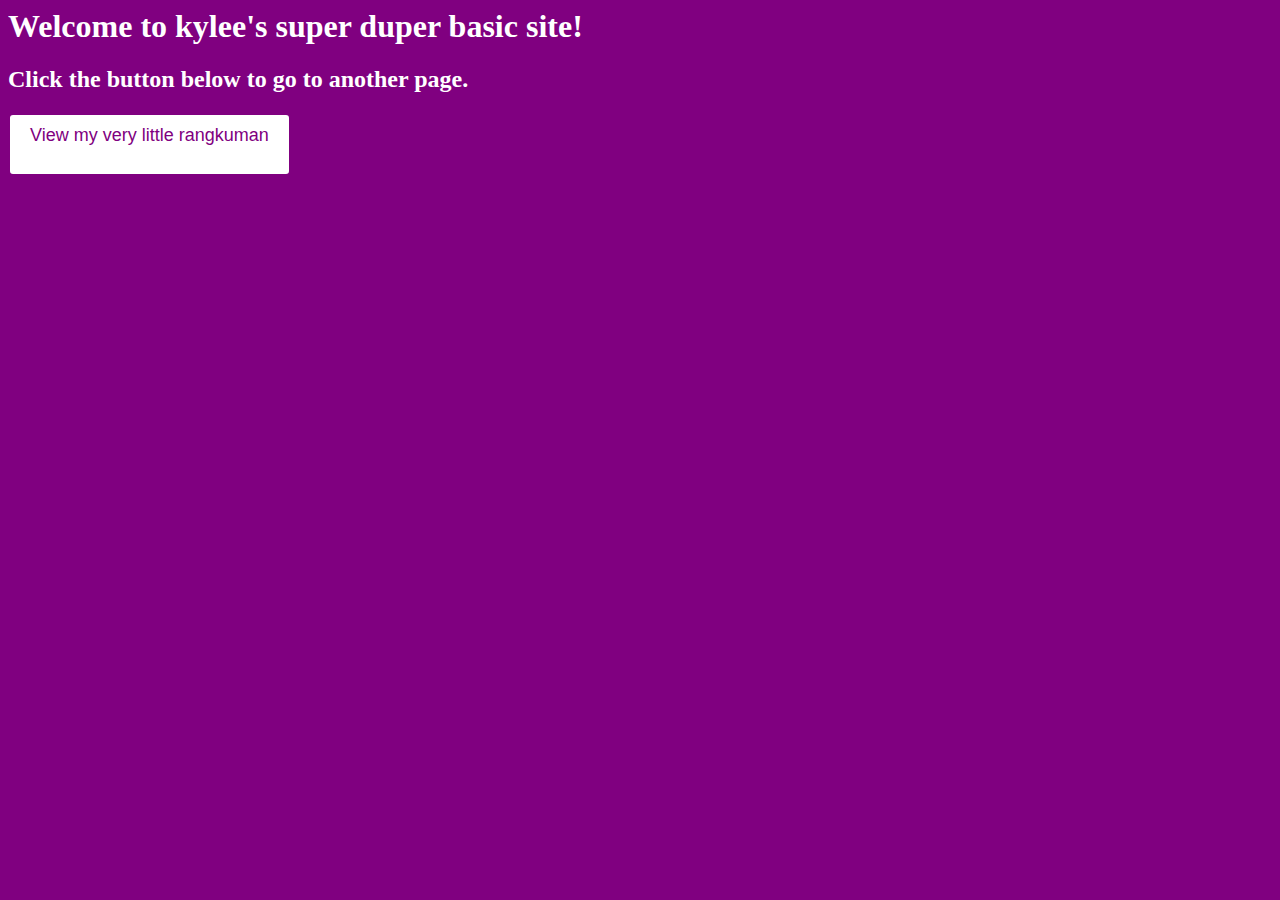
==== index.html @ b92e4a80 "Update index.html" ====
<html>
  <head>
    <title>Kylee's Site</title>
    <style>
      body {
        background-color: purple;
      }
      
      h1, p {
        color: white;
      }
      button {
        border: 2px solid purple;
        background-color: white;
        color: purple;
        padding: 10px 20px;
        font-size: 18px;
        border-radius: 5px;
      }
      h2, f {
        color: white;
      }
    </style>
<html>
  <body>
    <h1>Welcome to kylee's super duper basic site!</h1>
    <h2>Click the button below to go to another page.</h2>
    <button onclick="Rangkuman()">View my very little rangkuman</p>
    
    <script>
      function Rangkuman() {
        window.location.href = "/Blog.html";
      }
    </script>
  </body>
</html>
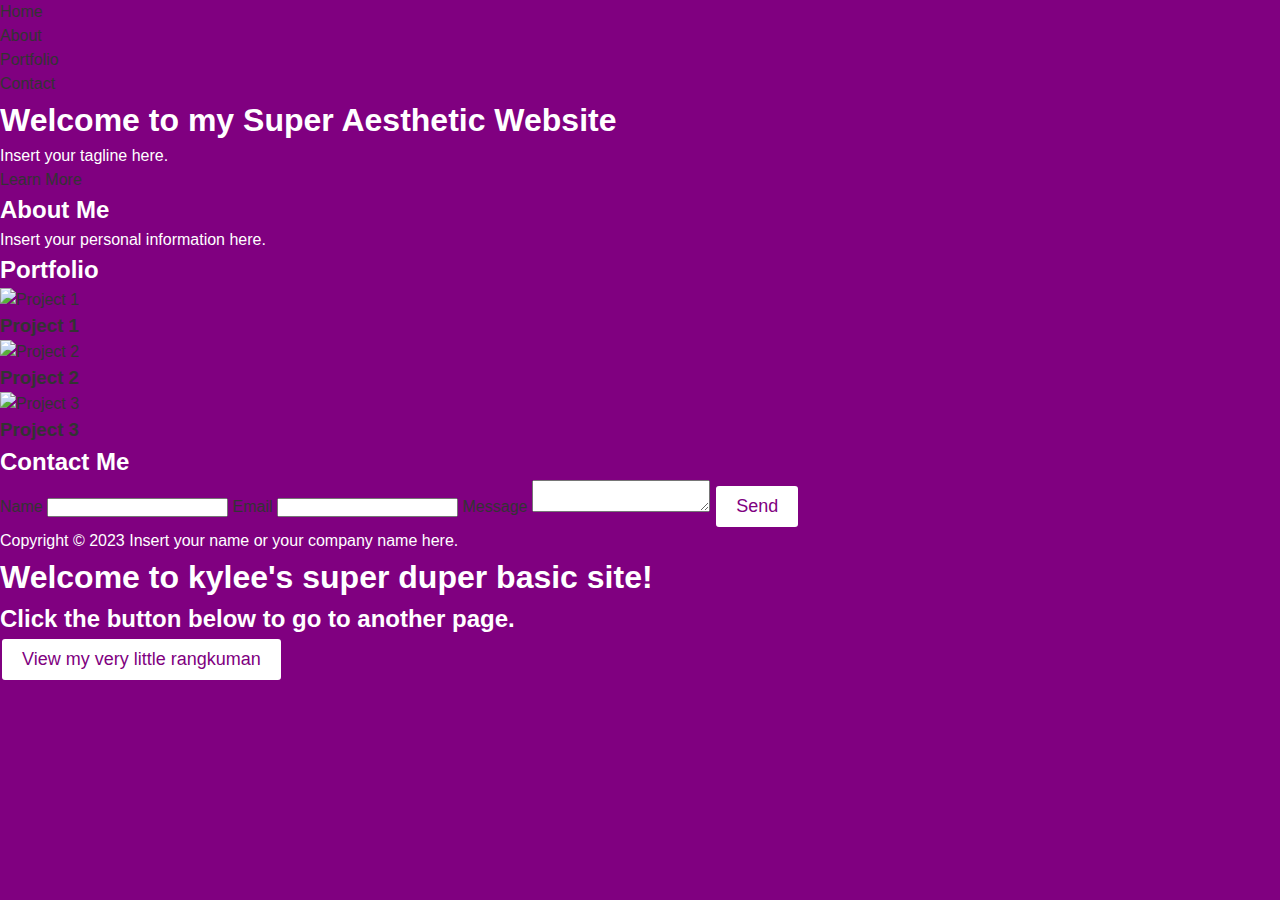
==== commit de48217c: "Update index.html" ====
--- a/index.html
+++ b/index.html
@@ -1,3 +1,85 @@
+<!DOCTYPE html>
+<html lang="en">
+  <head>
+    <meta charset="UTF-8" />
+    <meta name="viewport" content="width=device-width, initial-scale=1.0" />
+    <title>Super Aesthetic Website</title>
+    <link rel="stylesheet" href="style.css" />
+  </head>
+  <body>
+    <header>
+      <nav>
+        <ul>
+          <li><a href="#">Home</a></li>
+          <li><a href="#">About</a></li>
+          <li><a href="#">Portfolio</a></li>
+          <li><a href="#">Contact</a></li>
+        </ul>
+      </nav>
+    </header>
+
+    <section id="hero">
+      <div class="hero-text">
+        <h1>Welcome to my Super Aesthetic Website</h1>
+        <p>Insert your tagline here.</p>
+        <a href="#">Learn More</a>
+      </div>
+    </section>
+
+    <section id="about">
+      <h2>About Me</h2>
+      <p>Insert your personal information here.</p>
+    </section>
+
+    <section id="portfolio">
+      <h2>Portfolio</h2>
+      <ul>
+        <li>
+          <a href="#">
+            <img src="https://placeimg.com/300/200/tech" alt="Project 1" />
+            <h3>Project 1</h3>
+          </a>
+        </li>
+        <li>
+          <a href="#">
+            <img src="https://placeimg.com/300/200/animals" alt="Project 2" />
+            <h3>Project 2</h3>
+          </a>
+        </li>
+        <li>
+          <a href="#">
+            <img src="https://placeimg.com/300/200/architecture" alt="Project 3" />
+            <h3>Project 3</h3>
+          </a>
+        </li>
+      </ul>
+    </section>
+
+    <section id="contact">
+      <h2>Contact Me</h2>
+      <form>
+        <label for="name">Name</label>
+        <input type="text" id="name" name="name" />
+
+        <label for="email">Email</label>
+        <input type="email" id="email" name="email" />
+
+        <label for="message">Message</label>
+        <textarea id="message" name="message"></textarea>
+
+        <button type="submit">Send</button>
+      </form>
+    </section>
+
+    <footer>
+      <p>Copyright © 2023
+        Insert your name or your company name here.</p>
+    </footer>
+  </body>
+</html>
+
+
+
 <html>
   <head>
     <title>Kylee's Site</title>
--- a/style.css
+++ b/style.css
@@ -0,0 +1,28 @@
+/* General Styles */
+* {
+  box-sizing: border-box;
+  margin: 0;
+  padding: 0;
+}
+
+body {
+  font-family: "Segoe UI", sans-serif;
+  font-size: 16px;
+  line-height: 1.5;
+  color: #333;
+  background-color: #f5f5f5;
+}
+
+a {
+  text-decoration: none;
+  color: #333;
+}
+
+ul {
+  list-style: none;
+}
+
+img {
+  max-width: 100%;
+}
+
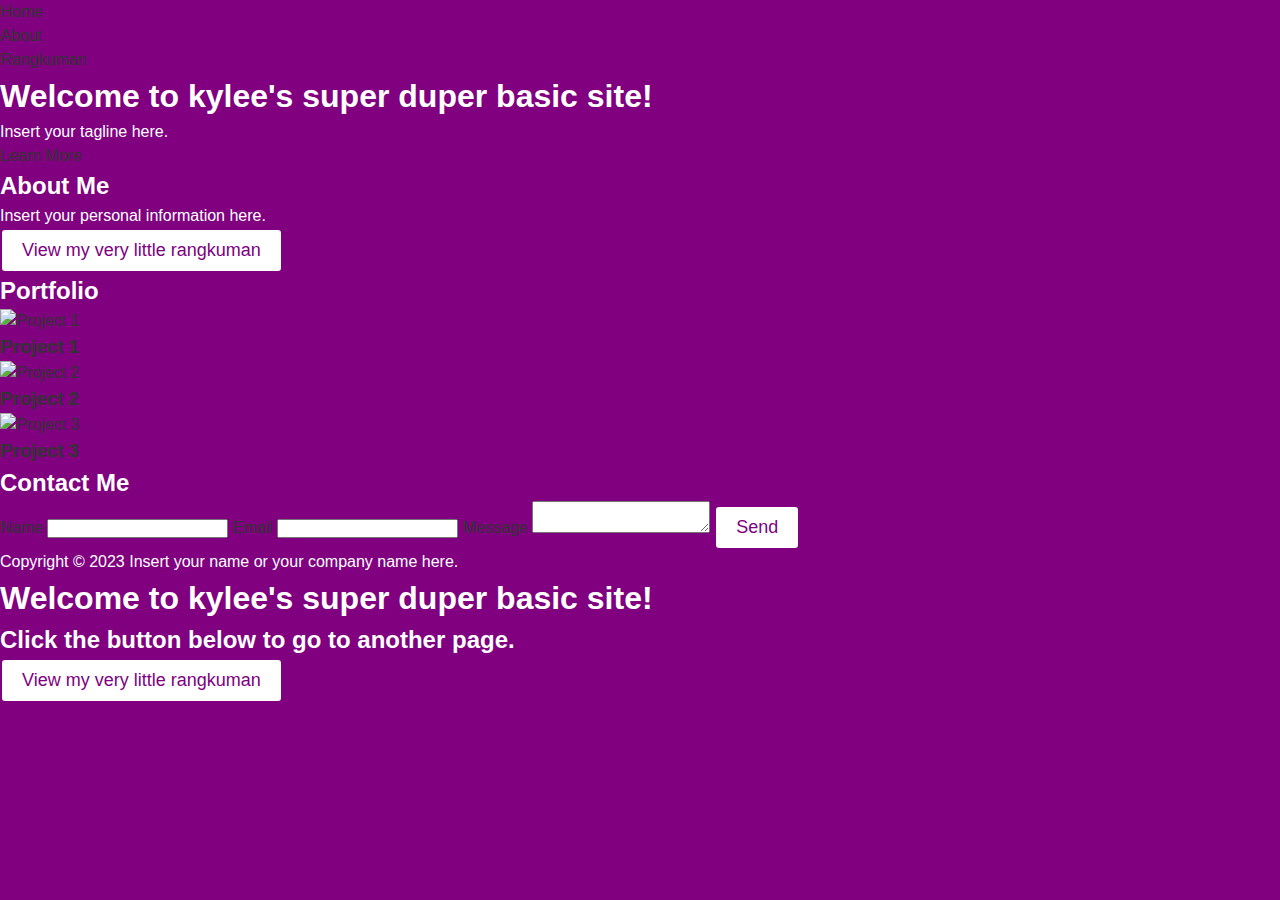
==== commit e8ee5638: "Update index.html" ====
--- a/index.html
+++ b/index.html
@@ -3,7 +3,7 @@
   <head>
     <meta charset="UTF-8" />
     <meta name="viewport" content="width=device-width, initial-scale=1.0" />
-    <title>Super Aesthetic Website</title>
+    <title>Kylee's Site</title>
     <link rel="stylesheet" href="style.css" />
   </head>
   <body>
@@ -12,15 +12,14 @@
         <ul>
           <li><a href="#">Home</a></li>
           <li><a href="#">About</a></li>
-          <li><a href="#">Portfolio</a></li>
-          <li><a href="#">Contact</a></li>
+          <li><a href="#">Rangkuman</a></li>
         </ul>
       </nav>
     </header>
 
     <section id="hero">
       <div class="hero-text">
-        <h1>Welcome to my Super Aesthetic Website</h1>
+        <h1>Welcome to kylee's super duper basic site!</h1>
         <p>Insert your tagline here.</p>
         <a href="#">Learn More</a>
       </div>
@@ -29,6 +28,13 @@
     <section id="about">
       <h2>About Me</h2>
       <p>Insert your personal information here.</p>
+          <button onclick="Rangkuman()">View my very little rangkuman</p>
+    
+    <script>
+      function Rangkuman() {
+        window.location.href = "/Blog.html";
+      }
+    </script>
     </section>
 
     <section id="portfolio">
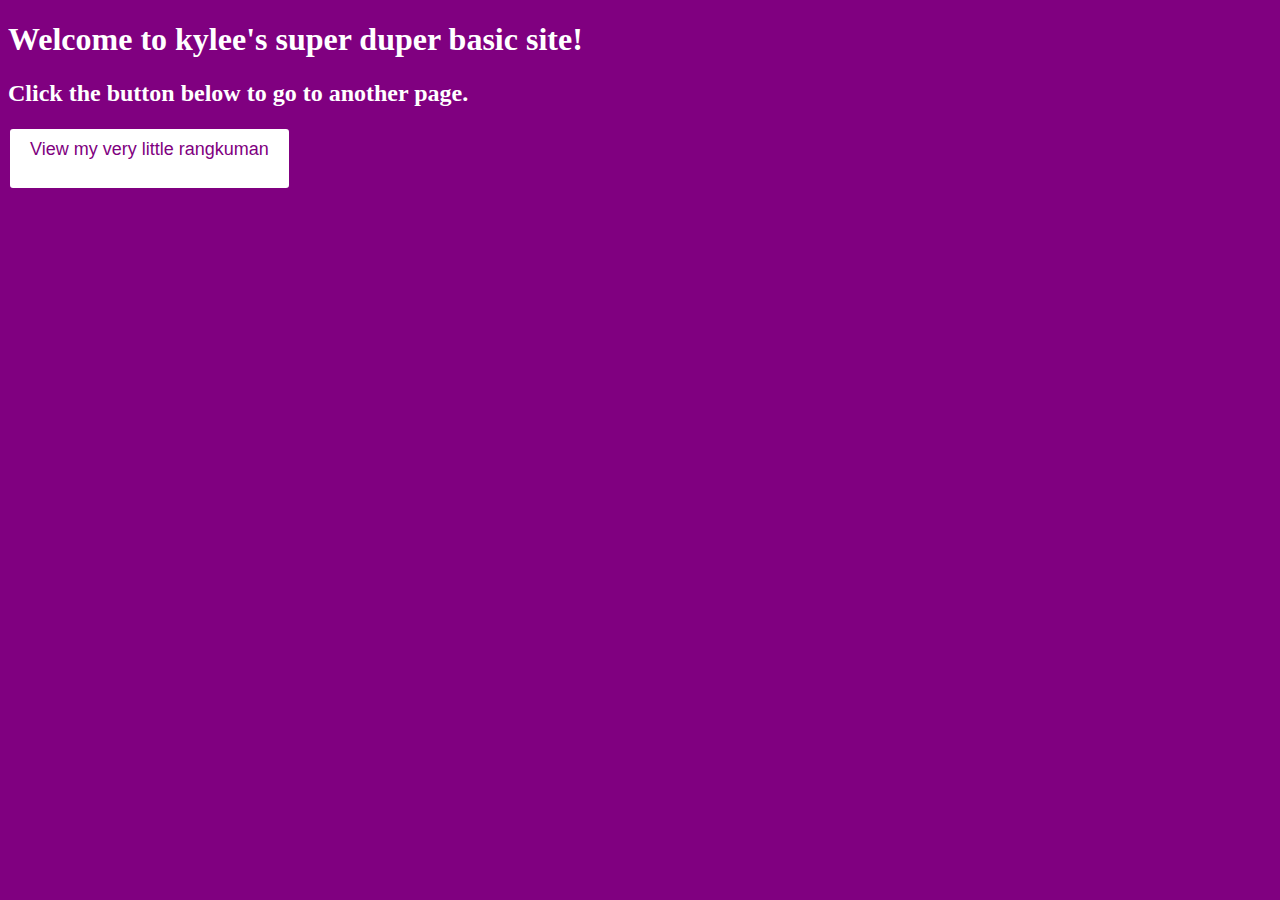
==== commit 7d368186: "Update index.html" ====
--- a/index.html
+++ b/index.html
@@ -1,91 +1,4 @@
 <!DOCTYPE html>
-<html lang="en">
-  <head>
-    <meta charset="UTF-8" />
-    <meta name="viewport" content="width=device-width, initial-scale=1.0" />
-    <title>Kylee's Site</title>
-    <link rel="stylesheet" href="style.css" />
-  </head>
-  <body>
-    <header>
-      <nav>
-        <ul>
-          <li><a href="#">Home</a></li>
-          <li><a href="#">About</a></li>
-          <li><a href="#">Rangkuman</a></li>
-        </ul>
-      </nav>
-    </header>
-
-    <section id="hero">
-      <div class="hero-text">
-        <h1>Welcome to kylee's super duper basic site!</h1>
-        <p>Insert your tagline here.</p>
-        <a href="#">Learn More</a>
-      </div>
-    </section>
-
-    <section id="about">
-      <h2>About Me</h2>
-      <p>Insert your personal information here.</p>
-          <button onclick="Rangkuman()">View my very little rangkuman</p>
-    
-    <script>
-      function Rangkuman() {
-        window.location.href = "/Blog.html";
-      }
-    </script>
-    </section>
-
-    <section id="portfolio">
-      <h2>Portfolio</h2>
-      <ul>
-        <li>
-          <a href="#">
-            <img src="https://placeimg.com/300/200/tech" alt="Project 1" />
-            <h3>Project 1</h3>
-          </a>
-        </li>
-        <li>
-          <a href="#">
-            <img src="https://placeimg.com/300/200/animals" alt="Project 2" />
-            <h3>Project 2</h3>
-          </a>
-        </li>
-        <li>
-          <a href="#">
-            <img src="https://placeimg.com/300/200/architecture" alt="Project 3" />
-            <h3>Project 3</h3>
-          </a>
-        </li>
-      </ul>
-    </section>
-
-    <section id="contact">
-      <h2>Contact Me</h2>
-      <form>
-        <label for="name">Name</label>
-        <input type="text" id="name" name="name" />
-
-        <label for="email">Email</label>
-        <input type="email" id="email" name="email" />
-
-        <label for="message">Message</label>
-        <textarea id="message" name="message"></textarea>
-
-        <button type="submit">Send</button>
-      </form>
-    </section>
-
-    <footer>
-      <p>Copyright © 2023
-        Insert your name or your company name here.</p>
-    </footer>
-  </body>
-</html>
-
-
-
 <html>
   <head>
     <title>Kylee's Site</title>
@@ -121,4 +34,5 @@
       }
     </script>
   </body>
+  
 </html>
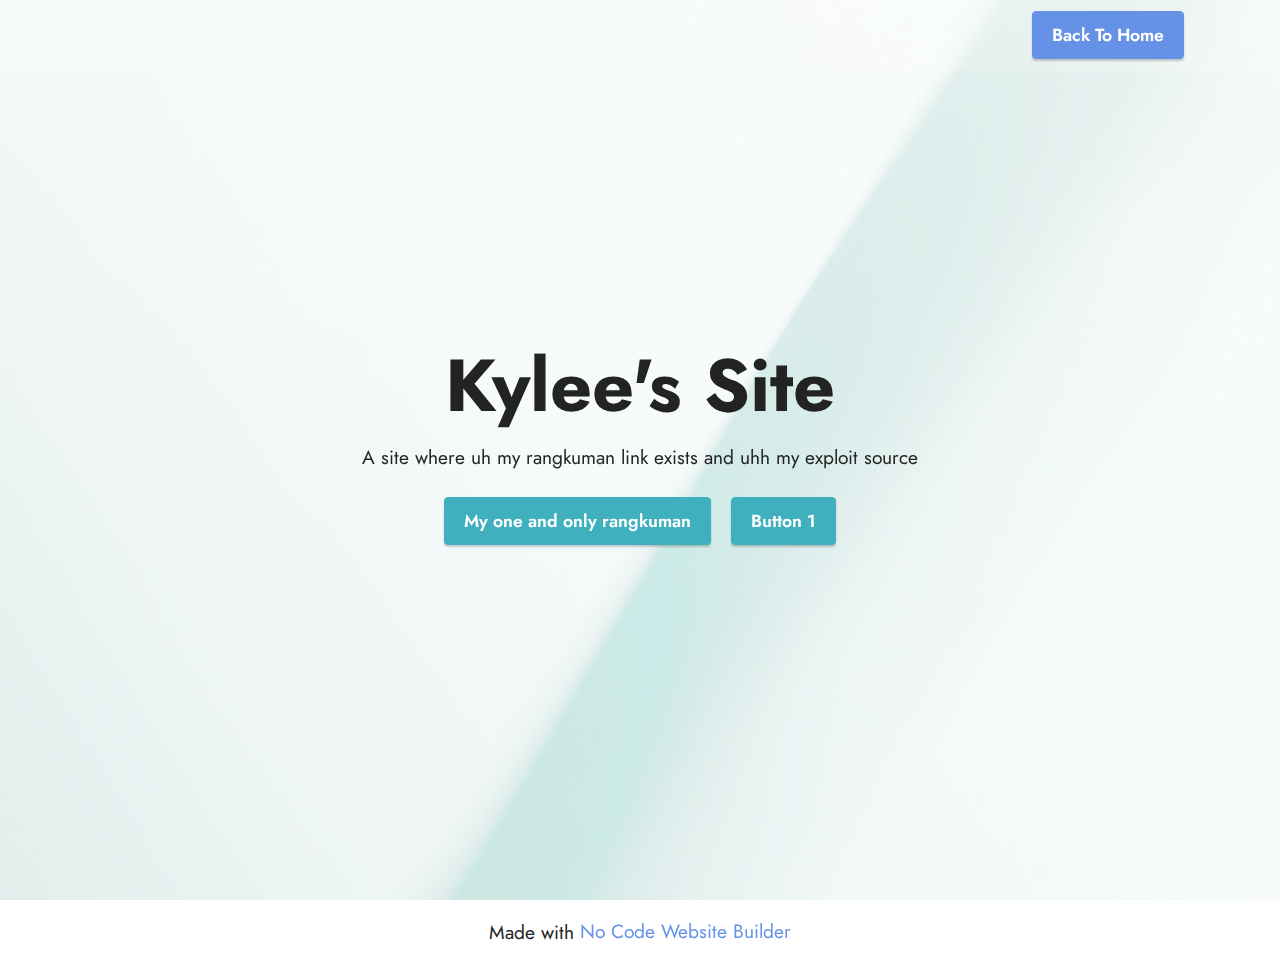
==== commit f95c1fb2: "Add files via upload" ====
--- a/index.html
+++ b/index.html
@@ -1,38 +1,76 @@
 <!DOCTYPE html>
-<html>
-  <head>
-    <title>Kylee's Site</title>
-    <style>
-      body {
-        background-color: purple;
-      }
-      
-      h1, p {
-        color: white;
-      }
-      button {
-        border: 2px solid purple;
-        background-color: white;
-        color: purple;
-        padding: 10px 20px;
-        font-size: 18px;
-        border-radius: 5px;
-      }
-      h2, f {
-        color: white;
-      }
-    </style>
-<html>
-  <body>
-    <h1>Welcome to kylee's super duper basic site!</h1>
-    <h2>Click the button below to go to another page.</h2>
-    <button onclick="Rangkuman()">View my very little rangkuman</p>
+<html  >
+<head>
+  <!-- Site made with Mobirise Website Builder v5.8.0, https://mobirise.com -->
+  <meta charset="UTF-8">
+  <meta http-equiv="X-UA-Compatible" content="IE=edge">
+  <meta name="generator" content="Mobirise v5.8.0, mobirise.com">
+  <meta name="viewport" content="width=device-width, initial-scale=1, minimum-scale=1">
+  <link rel="shortcut icon" href="assets/images/logo.png" type="image/x-icon">
+  <meta name="description" content="">
+  
+  
+  <title>Home</title>
+  <link rel="stylesheet" href="assets/bootstrap/css/bootstrap.min.css">
+  <link rel="stylesheet" href="assets/bootstrap/css/bootstrap-grid.min.css">
+  <link rel="stylesheet" href="assets/bootstrap/css/bootstrap-reboot.min.css">
+  <link rel="stylesheet" href="assets/parallax/jarallax.css">
+  <link rel="stylesheet" href="assets/dropdown/css/style.css">
+  <link rel="stylesheet" href="assets/socicon/css/styles.css">
+  <link rel="stylesheet" href="assets/theme/css/style.css">
+  <link rel="preload" href="https://fonts.googleapis.com/css?family=Jost:100,200,300,400,500,600,700,800,900,100i,200i,300i,400i,500i,600i,700i,800i,900i&display=swap" as="style" onload="this.onload=null;this.rel='stylesheet'">
+  <noscript><link rel="stylesheet" href="https://fonts.googleapis.com/css?family=Jost:100,200,300,400,500,600,700,800,900,100i,200i,300i,400i,500i,600i,700i,800i,900i&display=swap"></noscript>
+  <link rel="preload" as="style" href="assets/mobirise/css/mbr-additional.css"><link rel="stylesheet" href="assets/mobirise/css/mbr-additional.css" type="text/css">
+
+  
+  
+  
+</head>
+<body>
+  
+  <section data-bs-version="5.1" class="menu menu2 cid-txPnrYUMKM" once="menu" id="menu2-m">
     
-    <script>
-      function Rangkuman() {
-        window.location.href = "/Blog.html";
-      }
-    </script>
-  </body>
+    <nav class="navbar navbar-dropdown navbar-fixed-top navbar-expand-lg">
+        <div class="container">
+            <div class="navbar-brand">
+                
+                
+            </div>
+            <button class="navbar-toggler" type="button" data-toggle="collapse" data-bs-toggle="collapse" data-target="#navbarSupportedContent" data-bs-target="#navbarSupportedContent" aria-controls="navbarNavAltMarkup" aria-expanded="false" aria-label="Toggle navigation">
+                <div class="hamburger">
+                    <span></span>
+                    <span></span>
+                    <span></span>
+                    <span></span>
+                </div>
+            </button>
+            <div class="collapse navbar-collapse" id="navbarSupportedContent">
+                
+                
+                <div class="navbar-buttons mbr-section-btn"><a class="btn btn-primary display-4" href="index.html">Back To Home</a></div>
+            </div>
+        </div>
+    </nav>
+</section>
+
+<section data-bs-version="5.1" class="header1 cid-s48MCQYojq mbr-fullscreen mbr-parallax-background" id="header1-f">
+
+    
+
+    <div class="mbr-overlay" style="opacity: 0.8; background-color: rgb(255, 255, 255);"></div>
+
+    <div class="align-center container">
+        <div class="row justify-content-center">
+            <div class="col-12 col-lg-8">
+                <h1 class="mbr-section-title mbr-fonts-style mb-3 display-1"><strong>Kylee's Site</strong></h1>
+                
+                <p class="mbr-text mbr-fonts-style display-7">A site where uh my rangkuman link exists and uhh my exploit source</p>
+                <div class="mbr-section-btn mt-3"><a class="btn btn-success display-4" href="page1.html" target="_blank">My one and only rangkuman</a> <a class="btn btn-success display-4" href="https://mobirise.com">Button 1</a></div>
+            </div>
+        </div>
+    </div>
+</section><section class="display-7" style="padding: 0;align-items: center;justify-content: center;flex-wrap: wrap;    align-content: center;display: flex;position: relative;height: 4rem;"><a href="https://mobiri.se/" style="flex: 1 1;height: 4rem;position: absolute;width: 100%;z-index: 1;"><img alt="" style="height: 4rem;" src="[data-uri]"></a><p style="margin: 0;text-align: center;" class="display-7">Made with &#8204;</p><a style="z-index:1" href="https://mobirise.com/builder/no-code-website-builder.html">No Code Website Builder</a></section><script src="assets/bootstrap/js/bootstrap.bundle.min.js"></script>  <script src="assets/parallax/jarallax.js"></script>  <script src="assets/smoothscroll/smooth-scroll.js"></script>  <script src="assets/ytplayer/index.js"></script>  <script src="assets/dropdown/js/navbar-dropdown.js"></script>  <script src="assets/theme/js/script.js"></script>  
   
-</html>
+  
+</body>
+</html>--- a/assets/parallax/jarallax.css
+++ b/assets/parallax/jarallax.css
@@ -0,0 +1,15 @@
+.jarallax {
+    position: relative;
+    z-index: 0;
+}
+.jarallax > .jarallax-img {
+    position: absolute;
+    object-fit: cover;
+    /* support for plugin https://github.com/bfred-it/object-fit-images */
+    font-family: 'object-fit: cover;';
+    top: 0;
+    left: 0;
+    width: 100%;
+    height: 100%;
+    z-index: -1;
+}--- a/assets/dropdown/css/style.css
+++ b/assets/dropdown/css/style.css
@@ -0,0 +1,265 @@
+.navbar-dropdown {
+  left: 0;
+  padding: 0;
+  position: absolute;
+  right: 0;
+  top: 0;
+  transition: all 0.45s ease;
+  z-index: 1030;
+  background: #282828; }
+  .navbar-dropdown .navbar-logo {
+    margin-right: 0.8rem;
+    transition: margin 0.3s ease-in-out;
+    vertical-align: middle; }
+    .navbar-dropdown .navbar-logo img {
+      height: 3.125rem;
+      transition: all 0.3s ease-in-out; }
+    .navbar-dropdown .navbar-logo.mbr-iconfont {
+      font-size: 3.125rem;
+      line-height: 3.125rem; }
+  .navbar-dropdown .navbar-caption {
+    font-weight: 700;
+    white-space: normal;
+    vertical-align: -4px;
+    line-height: 3.125rem !important; }
+    .navbar-dropdown .navbar-caption, .navbar-dropdown .navbar-caption:hover {
+      color: inherit;
+      text-decoration: none; }
+  .navbar-dropdown .mbr-iconfont + .navbar-caption {
+    vertical-align: -1px; }
+  .navbar-dropdown.navbar-fixed-top {
+    position: fixed; }
+  .navbar-dropdown .navbar-brand span {
+    vertical-align: -4px; }
+  .navbar-dropdown.bg-color.transparent {
+    background: none; }
+  .navbar-dropdown.navbar-short .navbar-brand {
+    padding: 0.625rem 0; }
+    .navbar-dropdown.navbar-short .navbar-brand span {
+      vertical-align: -1px; }
+  .navbar-dropdown.navbar-short .navbar-caption {
+    line-height: 2.375rem !important;
+    vertical-align: -2px; }
+  .navbar-dropdown.navbar-short .navbar-logo {
+    margin-right: 0.5rem; }
+    .navbar-dropdown.navbar-short .navbar-logo img {
+      height: 2.375rem; }
+    .navbar-dropdown.navbar-short .navbar-logo.mbr-iconfont {
+      font-size: 2.375rem;
+      line-height: 2.375rem; }
+  .navbar-dropdown.navbar-short .mbr-table-cell {
+    height: 3.625rem; }
+  .navbar-dropdown .navbar-close {
+    left: 0.6875rem;
+    position: fixed;
+    top: 0.75rem;
+    z-index: 1000; }
+  .navbar-dropdown .hamburger-icon {
+    content: "";
+    display: inline-block;
+    vertical-align: middle;
+    width: 16px;
+    -webkit-box-shadow: 0 -6px 0 1px #282828,0 0 0 1px #282828,0 6px 0 1px #282828;
+    -moz-box-shadow: 0 -6px 0 1px #282828,0 0 0 1px #282828,0 6px 0 1px #282828;
+    box-shadow: 0 -6px 0 1px #282828,0 0 0 1px #282828,0 6px 0 1px #282828; }
+
+.dropdown-menu .dropdown-toggle[data-toggle="dropdown-submenu"]::after {
+  border-bottom: 0.35em solid transparent;
+  border-left: 0.35em solid;
+  border-right: 0;
+  border-top: 0.35em solid transparent;
+  margin-left: 0.3rem; }
+
+.dropdown-menu .dropdown-item:focus {
+  outline: 0; }
+
+.nav-dropdown {
+  font-size: 0.75rem;
+  font-weight: 500;
+  height: auto !important; }
+  .nav-dropdown .nav-btn {
+    padding-left: 1rem; }
+  .nav-dropdown .link {
+    margin: .667em 1.667em;
+    font-weight: 500;
+    padding: 0;
+    transition: color .2s ease-in-out; }
+    .nav-dropdown .link.dropdown-toggle {
+      margin-right: 2.583em; }
+      .nav-dropdown .link.dropdown-toggle::after {
+        margin-left: .25rem;
+        border-top: 0.35em solid;
+        border-right: 0.35em solid transparent;
+        border-left: 0.35em solid transparent;
+        border-bottom: 0; }
+      .nav-dropdown .link.dropdown-toggle[aria-expanded="true"] {
+        margin: 0;
+        padding: 0.667em 3.263em  0.667em 1.667em; }
+  .nav-dropdown .link::after,
+  .nav-dropdown .dropdown-item::after {
+    color: inherit; }
+  .nav-dropdown .btn {
+    font-size: 0.75rem;
+    font-weight: 700;
+    letter-spacing: 0;
+    margin-bottom: 0;
+    padding-left: 1.25rem;
+    padding-right: 1.25rem; }
+  .nav-dropdown .dropdown-menu {
+    border-radius: 0;
+    border: 0;
+    left: 0;
+    margin: 0;
+    padding-bottom: 1.25rem;
+    padding-top: 1.25rem;
+    position: relative; }
+  .nav-dropdown .dropdown-submenu {
+    margin-left: 0.125rem;
+    top: 0; }
+  .nav-dropdown .dropdown-item {
+    font-weight: 500;
+    line-height: 2;
+    padding: 0.3846em 4.615em 0.3846em 1.5385em;
+    position: relative;
+    transition: color .2s ease-in-out, background-color .2s ease-in-out; }
+    .nav-dropdown .dropdown-item::after {
+      margin-top: -0.3077em;
+      position: absolute;
+      right: 1.1538em;
+      top: 50%; }
+    .nav-dropdown .dropdown-item:focus, .nav-dropdown .dropdown-item:hover {
+      background: none; }
+
+@media (max-width: 767px) {
+  .nav-dropdown.navbar-toggleable-sm {
+    bottom: 0;
+    display: none;
+    left: 0;
+    overflow-x: hidden;
+    position: fixed;
+    top: 0;
+    transform: translateX(-100%);
+    -ms-transform: translateX(-100%);
+    -webkit-transform: translateX(-100%);
+    width: 18.75rem;
+    z-index: 999; } }
+.nav-dropdown.navbar-toggleable-xl {
+  bottom: 0;
+  display: none;
+  left: 0;
+  overflow-x: hidden;
+  position: fixed;
+  top: 0;
+  transform: translateX(-100%);
+  -ms-transform: translateX(-100%);
+  -webkit-transform: translateX(-100%);
+  width: 18.75rem;
+  z-index: 999; }
+
+.nav-dropdown-sm {
+  display: block !important;
+  overflow-x: hidden;
+  overflow: auto;
+  padding-top: 3.875rem; }
+  .nav-dropdown-sm::after {
+    content: "";
+    display: block;
+    height: 3rem;
+    width: 100%; }
+  .nav-dropdown-sm.collapse.in ~ .navbar-close {
+    display: block !important; }
+  .nav-dropdown-sm.collapsing, .nav-dropdown-sm.collapse.in {
+    transform: translateX(0);
+    -ms-transform: translateX(0);
+    -webkit-transform: translateX(0);
+    transition: all 0.25s ease-out;
+    -webkit-transition: all 0.25s ease-out;
+    background: #282828; }
+  .nav-dropdown-sm.collapsing[aria-expanded="false"] {
+    transform: translateX(-100%);
+    -ms-transform: translateX(-100%);
+    -webkit-transform: translateX(-100%); }
+  .nav-dropdown-sm .nav-item {
+    display: block;
+    margin-left: 0 !important;
+    padding-left: 0; }
+  .nav-dropdown-sm .link,
+  .nav-dropdown-sm .dropdown-item {
+    border-top: 1px dotted rgba(255, 255, 255, 0.1);
+    font-size: 0.8125rem;
+    line-height: 1.6;
+    margin: 0 !important;
+    padding: 0.875rem 2.4rem 0.875rem 1.5625rem !important;
+    position: relative;
+    white-space: normal; }
+    .nav-dropdown-sm .link:focus, .nav-dropdown-sm .link:hover,
+    .nav-dropdown-sm .dropdown-item:focus,
+    .nav-dropdown-sm .dropdown-item:hover {
+      background: rgba(0, 0, 0, 0.2) !important;
+      color: #c0a375; }
+  .nav-dropdown-sm .nav-btn {
+    position: relative;
+    padding: 1.5625rem 1.5625rem 0 1.5625rem; }
+    .nav-dropdown-sm .nav-btn::before {
+      border-top: 1px dotted rgba(255, 255, 255, 0.1);
+      content: "";
+      left: 0;
+      position: absolute;
+      top: 0;
+      width: 100%; }
+    .nav-dropdown-sm .nav-btn + .nav-btn {
+      padding-top: 0.625rem; }
+      .nav-dropdown-sm .nav-btn + .nav-btn::before {
+        display: none; }
+  .nav-dropdown-sm .btn {
+    padding: 0.625rem 0; }
+  .nav-dropdown-sm .dropdown-toggle[data-toggle="dropdown-submenu"]::after {
+    margin-left: .25rem;
+    border-top: 0.35em solid;
+    border-right: 0.35em solid transparent;
+    border-left: 0.35em solid transparent;
+    border-bottom: 0; }
+  .nav-dropdown-sm .dropdown-toggle[data-toggle="dropdown-submenu"][aria-expanded="true"]::after {
+    border-top: 0;
+    border-right: 0.35em solid transparent;
+    border-left: 0.35em solid transparent;
+    border-bottom: 0.35em solid; }
+  .nav-dropdown-sm .dropdown-menu {
+    margin: 0;
+    padding: 0;
+    position: relative;
+    top: 0;
+    left: 0;
+    width: 100%;
+    border: 0;
+    float: none;
+    border-radius: 0;
+    background: none; }
+  .nav-dropdown-sm .dropdown-submenu {
+    left: 100%;
+    margin-left: 0.125rem;
+    margin-top: -1.25rem;
+    top: 0; }
+
+.navbar-toggleable-sm .nav-dropdown .dropdown-menu {
+  position: absolute; }
+
+.navbar-toggleable-sm .nav-dropdown .dropdown-submenu {
+  left: 100%;
+  margin-left: 0.125rem;
+  margin-top: -1.25rem;
+  top: 0; }
+
+.navbar-toggleable-sm.opened .nav-dropdown .dropdown-menu {
+  position: relative; }
+
+.navbar-toggleable-sm.opened .nav-dropdown .dropdown-submenu {
+  left: 0;
+  margin-left: 00rem;
+  margin-top: 0rem;
+  top: 0; }
+
+.is-builder .nav-dropdown.collapsing {
+  transition: none !important; }
+
+
--- a/assets/socicon/css/styles.css
+++ b/assets/socicon/css/styles.css
@@ -0,0 +1,934 @@
+@charset "UTF-8";
+
+@font-face {
+  font-family: 'Socicon';
+  src:  url('../fonts/socicon.eot');
+  src:  url('../fonts/socicon.eot?#iefix') format('embedded-opentype'),
+    url('../fonts/socicon.woff2') format('woff2'),
+    url('../fonts/socicon.ttf') format('truetype'),
+    url('../fonts/socicon.woff') format('woff'),
+    url('../fonts/socicon.svg#socicon') format('svg');
+  font-weight: normal;
+  font-style: normal;
+  font-display: swap;
+}
+
+[data-icon]:before {
+  font-family: "socicon" !important;
+  content: attr(data-icon);
+  font-style: normal !important;
+  font-weight: normal !important;
+  font-variant: normal !important;
+  text-transform: none !important;
+  speak: none;
+  line-height: 1;
+  -webkit-font-smoothing: antialiased;
+  -moz-osx-font-smoothing: grayscale;
+}
+
+[class^="socicon-"], [class*=" socicon-"] {
+  /* use !important to prevent issues with browser extensions that change fonts */
+  font-family: 'Socicon' !important;
+  speak: none;
+  font-style: normal;
+  font-weight: normal;
+  font-variant: normal;
+  text-transform: none;
+  line-height: 1;
+
+  /* Better Font Rendering =========== */
+  -webkit-font-smoothing: antialiased;
+  -moz-osx-font-smoothing: grayscale;
+}
+
+.socicon-eitaa:before {
+  content: "\e97c";
+}
+.socicon-soroush:before {
+  content: "\e97d";
+}
+.socicon-bale:before {
+  content: "\e97e";
+}
+.socicon-zazzle:before {
+  content: "\e97b";
+}
+.socicon-society6:before {
+  content: "\e97a";
+}
+.socicon-redbubble:before {
+  content: "\e979";
+}
+.socicon-avvo:before {
+  content: "\e978";
+}
+.socicon-stitcher:before {
+  content: "\e977";
+}
+.socicon-googlehangouts:before {
+  content: "\e974";
+}
+.socicon-dlive:before {
+  content: "\e975";
+}
+.socicon-vsco:before {
+  content: "\e976";
+}
+.socicon-flipboard:before {
+  content: "\e973";
+}
+.socicon-ubuntu:before {
+  content: "\e958";
+}
+.socicon-artstation:before {
+  content: "\e959";
+}
+.socicon-invision:before {
+  content: "\e95a";
+}
+.socicon-torial:before {
+  content: "\e95b";
+}
+.socicon-collectorz:before {
+  content: "\e95c";
+}
+.socicon-seenthis:before {
+  content: "\e95d";
+}
+.socicon-googleplaymusic:before {
+  content: "\e95e";
+}
+.socicon-debian:before {
+  content: "\e95f";
+}
+.socicon-filmfreeway:before {
+  content: "\e960";
+}
+.socicon-gnome:before {
+  content: "\e961";
+}
+.socicon-itchio:before {
+  content: "\e962";
+}
+.socicon-jamendo:before {
+  content: "\e963";
+}
+.socicon-mix:before {
+  content: "\e964";
+}
+.socicon-sharepoint:before {
+  content: "\e965";
+}
+.socicon-tinder:before {
+  content: "\e966";
+}
+.socicon-windguru:before {
+  content: "\e967";
+}
+.socicon-cdbaby:before {
+  content: "\e968";
+}
+.socicon-elementaryos:before {
+  content: "\e969";
+}
+.socicon-stage32:before {
+  content: "\e96a";
+}
+.socicon-tiktok:before {
+  content: "\e96b";
+}
+.socicon-gitter:before {
+  content: "\e96c";
+}
+.socicon-letterboxd:before {
+  content: "\e96d";
+}
+.socicon-threema:before {
+  content: "\e96e";
+}
+.socicon-splice:before {
+  content: "\e96f";
+}
+.socicon-metapop:before {
+  content: "\e970";
+}
+.socicon-naver:before {
+  content: "\e971";
+}
+.socicon-remote:before {
+  content: "\e972";
+}
+.socicon-internet:before {
+  content: "\e957";
+}
+.socicon-moddb:before {
+  content: "\e94b";
+}
+.socicon-indiedb:before {
+  content: "\e94c";
+}
+.socicon-traxsource:before {
+  content: "\e94d";
+}
+.socicon-gamefor:before {
+  content: "\e94e";
+}
+.socicon-pixiv:before {
+  content: "\e94f";
+}
+.socicon-myanimelist:before {
+  content: "\e950";
+}
+.socicon-blackberry:before {
+  content: "\e951";
+}
+.socicon-wickr:before {
+  content: "\e952";
+}
+.socicon-spip:before {
+  content: "\e953";
+}
+.socicon-napster:before {
+  content: "\e954";
+}
+.socicon-beatport:before {
+  content: "\e955";
+}
+.socicon-hackerone:before {
+  content: "\e956";
+}
+.socicon-hackernews:before {
+  content: "\e946";
+}
+.socicon-smashwords:before {
+  content: "\e947";
+}
+.socicon-kobo:before {
+  content: "\e948";
+}
+.socicon-bookbub:before {
+  content: "\e949";
+}
+.socicon-mailru:before {
+  content: "\e94a";
+}
+.socicon-gitlab:before {
+  content: "\e945";
+}
+.socicon-instructables:before {
+  content: "\e944";
+}
+.socicon-portfolio:before {
+  content: "\e943";
+}
+.socicon-codered:before {
+  content: "\e940";
+}
+.socicon-origin:before {
+  content: "\e941";
+}
+.socicon-nextdoor:before {
+  content: "\e942";
+}
+.socicon-udemy:before {
+  content: "\e93f";
+}
+.socicon-livemaster:before {
+  content: "\e93e";
+}
+.socicon-crunchbase:before {
+  content: "\e93b";
+}
+.socicon-homefy:before {
+  content: "\e93c";
+}
+.socicon-calendly:before {
+  content: "\e93d";
+}
+.socicon-realtor:before {
+  content: "\e90f";
+}
+.socicon-tidal:before {
+  content: "\e910";
+}
+.socicon-qobuz:before {
+  content: "\e911";
+}
+.socicon-natgeo:before {
+  content: "\e912";
+}
+.socicon-mastodon:before {
+  content: "\e913";
+}
+.socicon-unsplash:before {
+  content: "\e914";
+}
+.socicon-homeadvisor:before {
+  content: "\e915";
+}
+.socicon-angieslist:before {
+  content: "\e916";
+}
+.socicon-codepen:before {
+  content: "\e917";
+}
+.socicon-slack:before {
+  content: "\e918";
+}
+.socicon-openaigym:before {
+  content: "\e919";
+}
+.socicon-logmein:before {
+  content: "\e91a";
+}
+.socicon-fiverr:before {
+  content: "\e91b";
+}
+.socicon-gotomeeting:before {
+  content: "\e91c";
+}
+.socicon-aliexpress:before {
+  content: "\e91d";
+}
+.socicon-guru:before {
+  content: "\e91e";
+}
+.socicon-appstore:before {
+  content: "\e91f";
+}
+.socicon-homes:before {
+  content: "\e920";
+}
+.socicon-zoom:before {
+  content: "\e921";
+}
+.socicon-alibaba:before {
+  content: "\e922";
+}
+.socicon-craigslist:before {
+  content: "\e923";
+}
+.socicon-wix:before {
+  content: "\e924";
+}
+.socicon-redfin:before {
+  content: "\e925";
+}
+.socicon-googlecalendar:before {
+  content: "\e926";
+}
+.socicon-shopify:before {
+  content: "\e927";
+}
+.socicon-freelancer:before {
+  content: "\e928";
+}
+.socicon-seedrs:before {
+  content: "\e929";
+}
+.socicon-bing:before {
+  content: "\e92a";
+}
+.socicon-doodle:before {
+  content: "\e92b";
+}
+.socicon-bonanza:before {
+  content: "\e92c";
+}
+.socicon-squarespace:before {
+  content: "\e92d";
+}
+.socicon-toptal:before {
+  content: "\e92e";
+}
+.socicon-gust:before {
+  content: "\e92f";
+}
+.socicon-ask:before {
+  content: "\e930";
+}
+.socicon-trulia:before {
+  content: "\e931";
+}
+.socicon-loomly:before {
+  content: "\e932";
+}
+.socicon-ghost:before {
+  content: "\e933";
+}
+.socicon-upwork:before {
+  content: "\e934";
+}
+.socicon-fundable:before {
+  content: "\e935";
+}
+.socicon-booking:before {
+  content: "\e936";
+}
+.socicon-googlemaps:before {
+  content: "\e937";
+}
+.socicon-zillow:before {
+  content: "\e938";
+}
+.socicon-niconico:before {
+  content: "\e939";
+}
+.socicon-toneden:before {
+  content: "\e93a";
+}
+.socicon-augment:before {
+  content: "\e908";
+}
+.socicon-bitbucket:before {
+  content: "\e909";
+}
+.socicon-fyuse:before {
+  content: "\e90a";
+}
+.socicon-yt-gaming:before {
+  content: "\e90b";
+}
+.socicon-sketchfab:before {
+  content: "\e90c";
+}
+.socicon-mobcrush:before {
+  content: "\e90d";
+}
+.socicon-microsoft:before {
+  content: "\e90e";
+}
+.socicon-pandora:before {
+  content: "\e907";
+}
+.socicon-messenger:before {
+  content: "\e906";
+}
+.socicon-gamewisp:before {
+  content: "\e905";
+}
+.socicon-bloglovin:before {
+  content: "\e904";
+}
+.socicon-tunein:before {
+  content: "\e903";
+}
+.socicon-gamejolt:before {
+  content: "\e901";
+}
+.socicon-trello:before {
+  content: "\e902";
+}
+.socicon-spreadshirt:before {
+  content: "\e900";
+}
+.socicon-500px:before {
+  content: "\e000";
+}
+.socicon-8tracks:before {
+  content: "\e001";
+}
+.socicon-airbnb:before {
+  content: "\e002";
+}
+.socicon-alliance:before {
+  content: "\e003";
+}
+.socicon-amazon:before {
+  content: "\e004";
+}
+.socicon-amplement:before {
+  content: "\e005";
+}
+.socicon-android:before {
+  content: "\e006";
+}
+.socicon-angellist:before {
+  content: "\e007";
+}
+.socicon-apple:before {
+  content: "\e008";
+}
+.socicon-appnet:before {
+  content: "\e009";
+}
+.socicon-baidu:before {
+  content: "\e00a";
+}
+.socicon-bandcamp:before {
+  content: "\e00b";
+}
+.socicon-battlenet:before {
+  content: "\e00c";
+}
+.socicon-mixer:before {
+  content: "\e00d";
+}
+.socicon-bebee:before {
+  content: "\e00e";
+}
+.socicon-bebo:before {
+  content: "\e00f";
+}
+.socicon-behance:before {
+  content: "\e010";
+}
+.socicon-blizzard:before {
+  content: "\e011";
+}
+.socicon-blogger:before {
+  content: "\e012";
+}
+.socicon-buffer:before {
+  content: "\e013";
+}
+.socicon-chrome:before {
+  content: "\e014";
+}
+.socicon-coderwall:before {
+  content: "\e015";
+}
+.socicon-curse:before {
+  content: "\e016";
+}
+.socicon-dailymotion:before {
+  content: "\e017";
+}
+.socicon-deezer:before {
+  content: "\e018";
+}
+.socicon-delicious:before {
+  content: "\e019";
+}
+.socicon-deviantart:before {
+  content: "\e01a";
+}
+.socicon-diablo:before {
+  content: "\e01b";
+}
+.socicon-digg:before {
+  content: "\e01c";
+}
+.socicon-discord:before {
+  content: "\e01d";
+}
+.socicon-disqus:before {
+  content: "\e01e";
+}
+.socicon-douban:before {
+  content: "\e01f";
+}
+.socicon-draugiem:before {
+  content: "\e020";
+}
+.socicon-dribbble:before {
+  content: "\e021";
+}
+.socicon-drupal:before {
+  content: "\e022";
+}
+.socicon-ebay:before {
+  content: "\e023";
+}
+.socicon-ello:before {
+  content: "\e024";
+}
+.socicon-endomodo:before {
+  content: "\e025";
+}
+.socicon-envato:before {
+  content: "\e026";
+}
+.socicon-etsy:before {
+  content: "\e027";
+}
+.socicon-facebook:before {
+  content: "\e028";
+}
+.socicon-feedburner:before {
+  content: "\e029";
+}
+.socicon-filmweb:before {
+  content: "\e02a";
+}
+.socicon-firefox:before {
+  content: "\e02b";
+}
+.socicon-flattr:before {
+  content: "\e02c";
+}
+.socicon-flickr:before {
+  content: "\e02d";
+}
+.socicon-formulr:before {
+  content: "\e02e";
+}
+.socicon-forrst:before {
+  content: "\e02f";
+}
+.socicon-foursquare:before {
+  content: "\e030";
+}
+.socicon-friendfeed:before {
+  content: "\e031";
+}
+.socicon-github:before {
+  content: "\e032";
+}
+.socicon-goodreads:before {
+  content: "\e033";
+}
+.socicon-google:before {
+  content: "\e034";
+}
+.socicon-googlescholar:before {
+  content: "\e035";
+}
+.socicon-googlegroups:before {
+  content: "\e036";
+}
+.socicon-googlephotos:before {
+  content: "\e037";
+}
+.socicon-googleplus:before {
+  content: "\e038";
+}
+.socicon-grooveshark:before {
+  content: "\e039";
+}
+.socicon-hackerrank:before {
+  content: "\e03a";
+}
+.socicon-hearthstone:before {
+  content: "\e03b";
+}
+.socicon-hellocoton:before {
+  content: "\e03c";
+}
+.socicon-heroes:before {
+  content: "\e03d";
+}
+.socicon-smashcast:before {
+  content: "\e03e";
+}
+.socicon-horde:before {
+  content: "\e03f";
+}
+.socicon-houzz:before {
+  content: "\e040";
+}
+.socicon-icq:before {
+  content: "\e041";
+}
+.socicon-identica:before {
+  content: "\e042";
+}
+.socicon-imdb:before {
+  content: "\e043";
+}
+.socicon-instagram:before {
+  content: "\e044";
+}
+.socicon-issuu:before {
+  content: "\e045";
+}
+.socicon-istock:before {
+  content: "\e046";
+}
+.socicon-itunes:before {
+  content: "\e047";
+}
+.socicon-keybase:before {
+  content: "\e048";
+}
+.socicon-lanyrd:before {
+  content: "\e049";
+}
+.socicon-lastfm:before {
+  content: "\e04a";
+}
+.socicon-line:before {
+  content: "\e04b";
+}
+.socicon-linkedin:before {
+  content: "\e04c";
+}
+.socicon-livejournal:before {
+  content: "\e04d";
+}
+.socicon-lyft:before {
+  content: "\e04e";
+}
+.socicon-macos:before {
+  content: "\e04f";
+}
+.socicon-mail:before {
+  content: "\e050";
+}
+.socicon-medium:before {
+  content: "\e051";
+}
+.socicon-meetup:before {
+  content: "\e052";
+}
+.socicon-mixcloud:before {
+  content: "\e053";
+}
+.socicon-modelmayhem:before {
+  content: "\e054";
+}
+.socicon-mumble:before {
+  content: "\e055";
+}
+.socicon-myspace:before {
+  content: "\e056";
+}
+.socicon-newsvine:before {
+  content: "\e057";
+}
+.socicon-nintendo:before {
+  content: "\e058";
+}
+.socicon-npm:before {
+  content: "\e059";
+}
+.socicon-odnoklassniki:before {
+  content: "\e05a";
+}
+.socicon-openid:before {
+  content: "\e05b";
+}
+.socicon-opera:before {
+  content: "\e05c";
+}
+.socicon-outlook:before {
+  content: "\e05d";
+}
+.socicon-overwatch:before {
+  content: "\e05e";
+}
+.socicon-patreon:before {
+  content: "\e05f";
+}
+.socicon-paypal:before {
+  content: "\e060";
+}
+.socicon-periscope:before {
+  content: "\e061";
+}
+.socicon-persona:before {
+  content: "\e062";
+}
+.socicon-pinterest:before {
+  content: "\e063";
+}
+.socicon-play:before {
+  content: "\e064";
+}
+.socicon-player:before {
+  content: "\e065";
+}
+.socicon-playstation:before {
+  content: "\e066";
+}
+.socicon-pocket:before {
+  content: "\e067";
+}
+.socicon-qq:before {
+  content: "\e068";
+}
+.socicon-quora:before {
+  content: "\e069";
+}
+.socicon-raidcall:before {
+  content: "\e06a";
+}
+.socicon-ravelry:before {
+  content: "\e06b";
+}
+.socicon-reddit:before {
+  content: "\e06c";
+}
+.socicon-renren:before {
+  content: "\e06d";
+}
+.socicon-researchgate:before {
+  content: "\e06e";
+}
+.socicon-residentadvisor:before {
+  content: "\e06f";
+}
+.socicon-reverbnation:before {
+  content: "\e070";
+}
+.socicon-rss:before {
+  content: "\e071";
+}
+.socicon-sharethis:before {
+  content: "\e072";
+}
+.socicon-skype:before {
+  content: "\e073";
+}
+.socicon-slideshare:before {
+  content: "\e074";
+}
+.socicon-smugmug:before {
+  content: "\e075";
+}
+.socicon-snapchat:before {
+  content: "\e076";
+}
+.socicon-songkick:before {
+  content: "\e077";
+}
+.socicon-soundcloud:before {
+  content: "\e078";
+}
+.socicon-spotify:before {
+  content: "\e079";
+}
+.socicon-stackexchange:before {
+  content: "\e07a";
+}
+.socicon-stackoverflow:before {
+  content: "\e07b";
+}
+.socicon-starcraft:before {
+  content: "\e07c";
+}
+.socicon-stayfriends:before {
+  content: "\e07d";
+}
+.socicon-steam:before {
+  content: "\e07e";
+}
+.socicon-storehouse:before {
+  content: "\e07f";
+}
+.socicon-strava:before {
+  content: "\e080";
+}
+.socicon-streamjar:before {
+  content: "\e081";
+}
+.socicon-stumbleupon:before {
+  content: "\e082";
+}
+.socicon-swarm:before {
+  content: "\e083";
+}
+.socicon-teamspeak:before {
+  content: "\e084";
+}
+.socicon-teamviewer:before {
+  content: "\e085";
+}
+.socicon-technorati:before {
+  content: "\e086";
+}
+.socicon-telegram:before {
+  content: "\e087";
+}
+.socicon-tripadvisor:before {
+  content: "\e088";
+}
+.socicon-tripit:before {
+  content: "\e089";
+}
+.socicon-triplej:before {
+  content: "\e08a";
+}
+.socicon-tumblr:before {
+  content: "\e08b";
+}
+.socicon-twitch:before {
+  content: "\e08c";
+}
+.socicon-twitter:before {
+  content: "\e08d";
+}
+.socicon-uber:before {
+  content: "\e08e";
+}
+.socicon-ventrilo:before {
+  content: "\e08f";
+}
+.socicon-viadeo:before {
+  content: "\e090";
+}
+.socicon-viber:before {
+  content: "\e091";
+}
+.socicon-viewbug:before {
+  content: "\e092";
+}
+.socicon-vimeo:before {
+  content: "\e093";
+}
+.socicon-vine:before {
+  content: "\e094";
+}
+.socicon-vkontakte:before {
+  content: "\e095";
+}
+.socicon-warcraft:before {
+  content: "\e096";
+}
+.socicon-wechat:before {
+  content: "\e097";
+}
+.socicon-weibo:before {
+  content: "\e098";
+}
+.socicon-whatsapp:before {
+  content: "\e099";
+}
+.socicon-wikipedia:before {
+  content: "\e09a";
+}
+.socicon-windows:before {
+  content: "\e09b";
+}
+.socicon-wordpress:before {
+  content: "\e09c";
+}
+.socicon-wykop:before {
+  content: "\e09d";
+}
+.socicon-xbox:before {
+  content: "\e09e";
+}
+.socicon-xing:before {
+  content: "\e09f";
+}
+.socicon-yahoo:before {
+  content: "\e0a0";
+}
+.socicon-yammer:before {
+  content: "\e0a1";
+}
+.socicon-yandex:before {
+  content: "\e0a2";
+}
+.socicon-yelp:before {
+  content: "\e0a3";
+}
+.socicon-younow:before {
+  content: "\e0a4";
+}
+.socicon-youtube:before {
+  content: "\e0a5";
+}
+.socicon-zapier:before {
+  content: "\e0a6";
+}
+.socicon-zerply:before {
+  content: "\e0a7";
+}
+.socicon-zomato:before {
+  content: "\e0a8";
+}
+.socicon-zynga:before {
+  content: "\e0a9";
+}
--- a/assets/theme/css/style.css
+++ b/assets/theme/css/style.css
@@ -0,0 +1,961 @@
+@charset "UTF-8";
+section {
+  background-color: #ffffff;
+}
+
+body {
+  font-style: normal;
+  line-height: 1.5;
+  font-weight: 400;
+  color: #232323;
+  position: relative;
+}
+
+button {
+  background-color: transparent;
+  border-color: transparent;
+}
+
+section,
+.container,
+.container-fluid {
+  position: relative;
+  word-wrap: break-word;
+}
+
+a.mbr-iconfont:hover {
+  text-decoration: none;
+}
+
+.article .lead p,
+.article .lead ul,
+.article .lead ol,
+.article .lead pre,
+.article .lead blockquote {
+  margin-bottom: 0;
+}
+
+a {
+  font-style: normal;
+  font-weight: 400;
+  cursor: pointer;
+}
+a, a:hover {
+  text-decoration: none;
+}
+
+.mbr-section-title {
+  font-style: normal;
+  line-height: 1.3;
+}
+
+.mbr-section-subtitle {
+  line-height: 1.3;
+}
+
+.mbr-text {
+  font-style: normal;
+  line-height: 1.7;
+}
+
+h1,
+h2,
+h3,
+h4,
+h5,
+h6,
+.display-1,
+.display-2,
+.display-4,
+.display-5,
+.display-7,
+span,
+p,
+a {
+  line-height: 1;
+  word-break: break-word;
+  word-wrap: break-word;
+  font-weight: 400;
+}
+
+b,
+strong {
+  font-weight: bold;
+}
+
+input:-webkit-autofill, input:-webkit-autofill:hover, input:-webkit-autofill:focus, input:-webkit-autofill:active {
+  transition-delay: 9999s;
+  -webkit-transition-property: background-color, color;
+  transition-property: background-color, color;
+}
+
+textarea[type=hidden] {
+  display: none;
+}
+
+section {
+  background-position: 50% 50%;
+  background-repeat: no-repeat;
+  background-size: cover;
+}
+section .mbr-background-video,
+section .mbr-background-video-preview {
+  position: absolute;
+  bottom: 0;
+  left: 0;
+  right: 0;
+  top: 0;
+}
+
+.hidden {
+  visibility: hidden;
+}
+
+.mbr-z-index20 {
+  z-index: 20;
+}
+
+/*! Base colors */
+.mbr-white {
+  color: #ffffff;
+}
+
+.mbr-black {
+  color: #111111;
+}
+
+.mbr-bg-white {
+  background-color: #ffffff;
+}
+
+.mbr-bg-black {
+  background-color: #000000;
+}
+
+/*! Text-aligns */
+.align-left {
+  text-align: left;
+}
+
+.align-center {
+  text-align: center;
+}
+
+.align-right {
+  text-align: right;
+}
+
+/*! Font-weight  */
+.mbr-light {
+  font-weight: 300;
+}
+
+.mbr-regular {
+  font-weight: 400;
+}
+
+.mbr-semibold {
+  font-weight: 500;
+}
+
+.mbr-bold {
+  font-weight: 700;
+}
+
+/*! Media  */
+.media-content {
+  flex-basis: 100%;
+}
+
+.media-container-row {
+  display: flex;
+  flex-direction: row;
+  flex-wrap: wrap;
+  justify-content: center;
+  align-content: center;
+  align-items: start;
+}
+.media-container-row .media-size-item {
+  width: 400px;
+}
+
+.media-container-column {
+  display: flex;
+  flex-direction: column;
+  flex-wrap: wrap;
+  justify-content: center;
+  align-content: center;
+  align-items: stretch;
+}
+.media-container-column > * {
+  width: 100%;
+}
+
+@media (min-width: 992px) {
+  .media-container-row {
+    flex-wrap: nowrap;
+  }
+}
+figure {
+  margin-bottom: 0;
+  overflow: hidden;
+}
+
+figure[mbr-media-size] {
+  transition: width 0.1s;
+}
+
+img,
+iframe {
+  display: block;
+  width: 100%;
+}
+
+.card {
+  background-color: transparent;
+  border: none;
+}
+
+.card-box {
+  width: 100%;
+}
+
+.card-img {
+  text-align: center;
+  flex-shrink: 0;
+  -webkit-flex-shrink: 0;
+}
+
+.media {
+  max-width: 100%;
+  margin: 0 auto;
+}
+
+.mbr-figure {
+  align-self: center;
+}
+
+.media-container > div {
+  max-width: 100%;
+}
+
+.mbr-figure img,
+.card-img img {
+  width: 100%;
+}
+
+@media (max-width: 991px) {
+  .media-size-item {
+    width: auto !important;
+  }
+
+  .media {
+    width: auto;
+  }
+
+  .mbr-figure {
+    width: 100% !important;
+  }
+}
+/*! Buttons */
+.mbr-section-btn {
+  margin-left: -0.6rem;
+  margin-right: -0.6rem;
+  font-size: 0;
+}
+
+.btn {
+  font-weight: 600;
+  border-width: 1px;
+  font-style: normal;
+  margin: 0.6rem 0.6rem;
+  white-space: normal;
+  transition: all 0.2s ease-in-out;
+  display: inline-flex;
+  align-items: center;
+  justify-content: center;
+  word-break: break-word;
+}
+
+.btn-sm {
+  font-weight: 600;
+  letter-spacing: 0px;
+  transition: all 0.3s ease-in-out;
+}
+
+.btn-md {
+  font-weight: 600;
+  letter-spacing: 0px;
+  transition: all 0.3s ease-in-out;
+}
+
+.btn-lg {
+  font-weight: 600;
+  letter-spacing: 0px;
+  transition: all 0.3s ease-in-out;
+}
+
+.btn-form {
+  margin: 0;
+}
+.btn-form:hover {
+  cursor: pointer;
+}
+
+nav .mbr-section-btn {
+  margin-left: 0rem;
+  margin-right: 0rem;
+}
+
+/*! Btn icon margin */
+.btn .mbr-iconfont,
+.btn.btn-sm .mbr-iconfont {
+  order: 1;
+  cursor: pointer;
+  margin-left: 0.5rem;
+  vertical-align: sub;
+}
+
+.btn.btn-md .mbr-iconfont,
+.btn.btn-md .mbr-iconfont {
+  margin-left: 0.8rem;
+}
+
+.mbr-regular {
+  font-weight: 400;
+}
+
+.mbr-semibold {
+  font-weight: 500;
+}
+
+.mbr-bold {
+  font-weight: 700;
+}
+
+[type=submit] {
+  -webkit-appearance: none;
+}
+
+/*! Full-screen */
+.mbr-fullscreen .mbr-overlay {
+  min-height: 100vh;
+}
+
+.mbr-fullscreen {
+  display: flex;
+  display: -moz-flex;
+  display: -ms-flex;
+  display: -o-flex;
+  align-items: center;
+  min-height: 100vh;
+  padding-top: 3rem;
+  padding-bottom: 3rem;
+}
+
+/*! Map */
+.map {
+  height: 25rem;
+  position: relative;
+}
+.map iframe {
+  width: 100%;
+  height: 100%;
+}
+
+/*! Scroll to top arrow */
+.mbr-arrow-up {
+  bottom: 25px;
+  right: 90px;
+  position: fixed;
+  text-align: right;
+  z-index: 5000;
+  color: #ffffff;
+  font-size: 22px;
+}
+
+.mbr-arrow-up a {
+  background: rgba(0, 0, 0, 0.2);
+  border-radius: 50%;
+  color: #fff;
+  display: inline-block;
+  height: 60px;
+  width: 60px;
+  border: 2px solid #fff;
+  outline-style: none !important;
+  position: relative;
+  text-decoration: none;
+  transition: all 0.3s ease-in-out;
+  cursor: pointer;
+  text-align: center;
+}
+.mbr-arrow-up a:hover {
+  background-color: rgba(0, 0, 0, 0.4);
+}
+.mbr-arrow-up a i {
+  line-height: 60px;
+}
+
+.mbr-arrow-up-icon {
+  display: block;
+  color: #fff;
+}
+
+.mbr-arrow-up-icon::before {
+  content: "›";
+  display: inline-block;
+  font-family: serif;
+  font-size: 22px;
+  line-height: 1;
+  font-style: normal;
+  position: relative;
+  top: 6px;
+  left: -4px;
+  transform: rotate(-90deg);
+}
+
+/*! Arrow Down */
+.mbr-arrow {
+  position: absolute;
+  bottom: 45px;
+  left: 50%;
+  width: 60px;
+  height: 60px;
+  cursor: pointer;
+  background-color: rgba(80, 80, 80, 0.5);
+  border-radius: 50%;
+  transform: translateX(-50%);
+}
+@media (max-width: 767px) {
+  .mbr-arrow {
+    display: none;
+  }
+}
+.mbr-arrow > a {
+  display: inline-block;
+  text-decoration: none;
+  outline-style: none;
+  -webkit-animation: arrowdown 1.7s ease-in-out infinite;
+          animation: arrowdown 1.7s ease-in-out infinite;
+  color: #ffffff;
+}
+.mbr-arrow > a > i {
+  position: absolute;
+  top: -2px;
+  left: 15px;
+  font-size: 2rem;
+}
+
+#scrollToTop a i::before {
+  content: "";
+  position: absolute;
+  display: block;
+  border-bottom: 2.5px solid #fff;
+  border-left: 2.5px solid #fff;
+  width: 27.8%;
+  height: 27.8%;
+  left: 50%;
+  top: 51%;
+  transform: translateY(-30%) translateX(-50%) rotate(135deg);
+}
+
+@keyframes arrowdown {
+  0% {
+    transform: translateY(0px);
+  }
+  50% {
+    transform: translateY(-5px);
+  }
+  100% {
+    transform: translateY(0px);
+  }
+}
+@-webkit-keyframes arrowdown {
+  0% {
+    transform: translateY(0px);
+  }
+  50% {
+    transform: translateY(-5px);
+  }
+  100% {
+    transform: translateY(0px);
+  }
+}
+@media (max-width: 500px) {
+  .mbr-arrow-up {
+    left: 0;
+    right: 0;
+    text-align: center;
+  }
+}
+/*Gradients animation*/
+@keyframes gradient-animation {
+  from {
+    background-position: 0% 100%;
+    -webkit-animation-timing-function: ease-in-out;
+            animation-timing-function: ease-in-out;
+  }
+  to {
+    background-position: 100% 0%;
+    -webkit-animation-timing-function: ease-in-out;
+            animation-timing-function: ease-in-out;
+  }
+}
+@-webkit-keyframes gradient-animation {
+  from {
+    background-position: 0% 100%;
+    -webkit-animation-timing-function: ease-in-out;
+            animation-timing-function: ease-in-out;
+  }
+  to {
+    background-position: 100% 0%;
+    -webkit-animation-timing-function: ease-in-out;
+            animation-timing-function: ease-in-out;
+  }
+}
+.bg-gradient {
+  background-size: 200% 200%;
+  animation: gradient-animation 5s infinite alternate;
+  -webkit-animation: gradient-animation 5s infinite alternate;
+}
+
+.menu .navbar-brand {
+  display: -webkit-flex;
+}
+.menu .navbar-brand span {
+  display: flex;
+  display: -webkit-flex;
+}
+.menu .navbar-brand .navbar-caption-wrap {
+  display: -webkit-flex;
+}
+.menu .navbar-brand .navbar-logo img {
+  display: -webkit-flex;
+  width: auto;
+}
+@media (min-width: 768px) and (max-width: 991px) {
+  .menu .navbar-toggleable-sm .navbar-nav {
+    display: -ms-flexbox;
+  }
+}
+@media (max-width: 991px) {
+  .menu .navbar-collapse {
+    max-height: 93.5vh;
+  }
+  .menu .navbar-collapse.show {
+    overflow: auto;
+  }
+}
+@media (min-width: 992px) {
+  .menu .navbar-nav.nav-dropdown {
+    display: -webkit-flex;
+  }
+  .menu .navbar-toggleable-sm .navbar-collapse {
+    display: -webkit-flex !important;
+  }
+  .menu .collapsed .navbar-collapse {
+    max-height: 93.5vh;
+  }
+  .menu .collapsed .navbar-collapse.show {
+    overflow: auto;
+  }
+}
+@media (max-width: 767px) {
+  .menu .navbar-collapse {
+    max-height: 80vh;
+  }
+}
+
+.nav-link .mbr-iconfont {
+  margin-right: 0.5rem;
+}
+
+.navbar {
+  display: -webkit-flex;
+  -webkit-flex-wrap: wrap;
+  -webkit-align-items: center;
+  -webkit-justify-content: space-between;
+}
+
+.navbar-collapse {
+  -webkit-flex-basis: 100%;
+  -webkit-flex-grow: 1;
+  -webkit-align-items: center;
+}
+
+.nav-dropdown .link {
+  padding: 0.667em 1.667em !important;
+  margin: 0 !important;
+}
+
+.nav {
+  display: -webkit-flex;
+  -webkit-flex-wrap: wrap;
+}
+
+.row {
+  display: -webkit-flex;
+  -webkit-flex-wrap: wrap;
+}
+
+.justify-content-center {
+  -webkit-justify-content: center;
+}
+
+.form-inline {
+  display: -webkit-flex;
+}
+
+.card-wrapper {
+  -webkit-flex: 1;
+}
+
+.carousel-control {
+  z-index: 10;
+  display: -webkit-flex;
+}
+
+.carousel-controls {
+  display: -webkit-flex;
+}
+
+.media {
+  display: -webkit-flex;
+}
+
+.form-group:focus {
+  outline: none;
+}
+
+.jq-selectbox__select {
+  padding: 7px 0;
+  position: relative;
+}
+
+.jq-selectbox__dropdown {
+  overflow: hidden;
+  border-radius: 10px;
+  position: absolute;
+  top: 100%;
+  left: 0 !important;
+  width: 100% !important;
+}
+
+.jq-selectbox__trigger-arrow {
+  right: 0;
+  transform: translateY(-50%);
+}
+
+.jq-selectbox li {
+  padding: 1.07em 0.5em;
+}
+
+input[type=range] {
+  padding-left: 0 !important;
+  padding-right: 0 !important;
+}
+
+.modal-dialog,
+.modal-content {
+  height: 100%;
+}
+
+.modal-dialog .carousel-inner {
+  height: calc(100vh - 1.75rem);
+}
+@media (max-width: 575px) {
+  .modal-dialog .carousel-inner {
+    height: calc(100vh - 1rem);
+  }
+}
+
+.carousel-item {
+  text-align: center;
+}
+
+.carousel-item img {
+  margin: auto;
+}
+
+.navbar-toggler {
+  align-self: flex-start;
+  padding: 0.25rem 0.75rem;
+  font-size: 1.25rem;
+  line-height: 1;
+  background: transparent;
+  border: 1px solid transparent;
+  border-radius: 0.25rem;
+}
+
+.navbar-toggler:focus,
+.navbar-toggler:hover {
+  text-decoration: none;
+  box-shadow: none;
+}
+
+.navbar-toggler-icon {
+  display: inline-block;
+  width: 1.5em;
+  height: 1.5em;
+  vertical-align: middle;
+  content: "";
+  background: no-repeat center center;
+  background-size: 100% 100%;
+}
+
+.navbar-toggler-left {
+  position: absolute;
+  left: 1rem;
+}
+
+.navbar-toggler-right {
+  position: absolute;
+  right: 1rem;
+}
+
+.card-img {
+  width: auto;
+}
+
+.menu .navbar.collapsed:not(.beta-menu) {
+  flex-direction: column;
+}
+
+.carousel-item.active,
+.carousel-item-next,
+.carousel-item-prev {
+  display: flex;
+}
+
+.note-air-layout .dropup .dropdown-menu,
+.note-air-layout .navbar-fixed-bottom .dropdown .dropdown-menu {
+  bottom: initial !important;
+}
+
+html,
+body {
+  height: auto;
+  min-height: 100vh;
+}
+
+.dropup .dropdown-toggle::after {
+  display: none;
+}
+
+.form-asterisk {
+  font-family: initial;
+  position: absolute;
+  top: -2px;
+  font-weight: normal;
+}
+
+.form-control-label {
+  position: relative;
+  cursor: pointer;
+  margin-bottom: 0.357em;
+  padding: 0;
+}
+
+.alert {
+  color: #ffffff;
+  border-radius: 0;
+  border: 0;
+  font-size: 1.1rem;
+  line-height: 1.5;
+  margin-bottom: 1.875rem;
+  padding: 1.25rem;
+  position: relative;
+  text-align: center;
+}
+.alert.alert-form::after {
+  background-color: inherit;
+  bottom: -7px;
+  content: "";
+  display: block;
+  height: 14px;
+  left: 50%;
+  margin-left: -7px;
+  position: absolute;
+  transform: rotate(45deg);
+  width: 14px;
+}
+
+.form-control {
+  background-color: #ffffff;
+  background-clip: border-box;
+  color: #232323;
+  line-height: 1rem !important;
+  height: auto;
+  padding: 0.6rem 1.2rem;
+  transition: border-color 0.25s ease 0s;
+  border: 1px solid transparent !important;
+  border-radius: 4px;
+  box-shadow: rgba(0, 0, 0, 0.07) 0px 1px 1px 0px, rgba(0, 0, 0, 0.07) 0px 1px 3px 0px, rgba(0, 0, 0, 0.03) 0px 0px 0px 1px;
+}
+.form-active .form-control:invalid {
+  border-color: red;
+}
+
+form .row {
+  margin-left: -0.6rem;
+  margin-right: -0.6rem;
+}
+form .row [class*=col] {
+  padding-left: 0.6rem;
+  padding-right: 0.6rem;
+}
+
+form .mbr-section-btn {
+  margin: 0;
+  padding-left: 0.6rem;
+  padding-right: 0.6rem;
+}
+
+form .btn {
+  display: flex;
+  padding: 0.6rem 1.2rem;
+  margin: 0;
+}
+
+form .form-check-input {
+  margin-top: 0.5;
+}
+
+textarea.form-control {
+  line-height: 1.5rem !important;
+}
+
+.form-group {
+  margin-bottom: 1.2rem;
+}
+
+.form-control,
+form .btn {
+  min-height: 48px;
+}
+
+.gdpr-block label span.textGDPR input[name=gdpr] {
+  top: 7px;
+}
+
+.form-control:focus {
+  box-shadow: none;
+}
+
+:focus {
+  outline: none;
+}
+
+.mbr-overlay {
+  background-color: #000;
+  bottom: 0;
+  left: 0;
+  opacity: 0.5;
+  position: absolute;
+  right: 0;
+  top: 0;
+  z-index: 0;
+  pointer-events: none;
+}
+
+blockquote {
+  font-style: italic;
+  padding: 3rem;
+  font-size: 1.09rem;
+  position: relative;
+  border-left: 3px solid;
+}
+
+ul,
+ol,
+pre,
+blockquote {
+  margin-bottom: 2.3125rem;
+}
+
+.mt-4 {
+  margin-top: 2rem !important;
+}
+
+.mb-4 {
+  margin-bottom: 2rem !important;
+}
+
+@media (min-width: 992px) {
+  .container {
+    padding-left: 16px;
+    padding-right: 16px;
+  }
+
+  .row {
+    margin-left: -16px;
+    margin-right: -16px;
+  }
+  .row > [class*=col] {
+    padding-left: 16px;
+    padding-right: 16px;
+  }
+}
+@media (min-width: 768px) {
+  .container-fluid {
+    padding-left: 32px;
+    padding-right: 32px;
+  }
+}
+@media (min-width: 768px) and (max-width: 991px) {
+  .mbr-container {
+    padding-left: 32px;
+    padding-right: 32px;
+  }
+}
+@media (max-width: 767px) {
+  .mbr-container {
+    padding-left: 16px;
+    padding-right: 16px;
+  }
+}
+.card-wrapper,
+.item-wrapper {
+  overflow: hidden;
+}
+
+.app-video-wrapper > img {
+  opacity: 1;
+}
+
+.item {
+  position: relative;
+}
+
+.dropdown-menu .dropdown-menu {
+  left: 100%;
+}
+
+.dropdown-item + .dropdown-menu {
+  display: none;
+}
+
+.dropdown-item:hover + .dropdown-menu,
+.dropdown-menu:hover {
+  display: block;
+}
+
+@media (min-aspect-ratio: 16/9) {
+  .mbr-video-foreground {
+    height: 300% !important;
+    top: -100% !important;
+  }
+}
+@media (max-aspect-ratio: 16/9) {
+  .mbr-video-foreground {
+    width: 300% !important;
+    left: -100% !important;
+  }
+}.engine {
+	position: absolute;
+	text-indent: -2400px;
+	text-align: center;
+	padding: 0;
+	top: 0;
+	left: -2400px;
+}--- a/assets/mobirise/css/mbr-additional.css
+++ b/assets/mobirise/css/mbr-additional.css
@@ -0,0 +1,1069 @@
+body {
+  font-family: Jost;
+}
+.display-1 {
+  font-family: 'Jost', sans-serif;
+  font-size: 4.6rem;
+  line-height: 1.1;
+}
+.display-1 > .mbr-iconfont {
+  font-size: 5.75rem;
+}
+.display-2 {
+  font-family: 'Jost', sans-serif;
+  font-size: 3rem;
+  line-height: 1.1;
+}
+.display-2 > .mbr-iconfont {
+  font-size: 3.75rem;
+}
+.display-4 {
+  font-family: 'Jost', sans-serif;
+  font-size: 1.1rem;
+  line-height: 1.5;
+}
+.display-4 > .mbr-iconfont {
+  font-size: 1.375rem;
+}
+.display-5 {
+  font-family: 'Jost', sans-serif;
+  font-size: 2.2rem;
+  line-height: 1.5;
+}
+.display-5 > .mbr-iconfont {
+  font-size: 2.75rem;
+}
+.display-7 {
+  font-family: 'Jost', sans-serif;
+  font-size: 1.2rem;
+  line-height: 1.5;
+}
+.display-7 > .mbr-iconfont {
+  font-size: 1.5rem;
+}
+/* ---- Fluid typography for mobile devices ---- */
+/* 1.4 - font scale ratio ( bootstrap == 1.42857 ) */
+/* 100vw - current viewport width */
+/* (48 - 20)  48 == 48rem == 768px, 20 == 20rem == 320px(minimal supported viewport) */
+/* 0.65 - min scale variable, may vary */
+@media (max-width: 992px) {
+  .display-1 {
+    font-size: 3.68rem;
+  }
+}
+@media (max-width: 768px) {
+  .display-1 {
+    font-size: 3.22rem;
+    font-size: calc( 2.26rem + (4.6 - 2.26) * ((100vw - 20rem) / (48 - 20)));
+    line-height: calc( 1.1 * (2.26rem + (4.6 - 2.26) * ((100vw - 20rem) / (48 - 20))));
+  }
+  .display-2 {
+    font-size: 2.4rem;
+    font-size: calc( 1.7rem + (3 - 1.7) * ((100vw - 20rem) / (48 - 20)));
+    line-height: calc( 1.3 * (1.7rem + (3 - 1.7) * ((100vw - 20rem) / (48 - 20))));
+  }
+  .display-4 {
+    font-size: 0.88rem;
+    font-size: calc( 1.0350000000000001rem + (1.1 - 1.0350000000000001) * ((100vw - 20rem) / (48 - 20)));
+    line-height: calc( 1.4 * (1.0350000000000001rem + (1.1 - 1.0350000000000001) * ((100vw - 20rem) / (48 - 20))));
+  }
+  .display-5 {
+    font-size: 1.76rem;
+    font-size: calc( 1.42rem + (2.2 - 1.42) * ((100vw - 20rem) / (48 - 20)));
+    line-height: calc( 1.4 * (1.42rem + (2.2 - 1.42) * ((100vw - 20rem) / (48 - 20))));
+  }
+  .display-7 {
+    font-size: 0.96rem;
+    font-size: calc( 1.07rem + (1.2 - 1.07) * ((100vw - 20rem) / (48 - 20)));
+    line-height: calc( 1.4 * (1.07rem + (1.2 - 1.07) * ((100vw - 20rem) / (48 - 20))));
+  }
+}
+/* Buttons */
+.btn {
+  padding: 0.6rem 1.2rem;
+  border-radius: 4px;
+}
+.btn-sm {
+  padding: 0.6rem 1.2rem;
+  border-radius: 4px;
+}
+.btn-md {
+  padding: 0.6rem 1.2rem;
+  border-radius: 4px;
+}
+.btn-lg {
+  padding: 1rem 2.6rem;
+  border-radius: 4px;
+}
+.bg-primary {
+  background-color: #6592e6 !important;
+}
+.bg-success {
+  background-color: #40b0bf !important;
+}
+.bg-info {
+  background-color: #47b5ed !important;
+}
+.bg-warning {
+  background-color: #ffe161 !important;
+}
+.bg-danger {
+  background-color: #ff9966 !important;
+}
+.btn-primary,
+.btn-primary:active {
+  background-color: #6592e6 !important;
+  border-color: #6592e6 !important;
+  color: #ffffff !important;
+  box-shadow: 0 2px 2px 0 rgba(0, 0, 0, 0.2);
+}
+.btn-primary:hover,
+.btn-primary:focus,
+.btn-primary.focus,
+.btn-primary.active {
+  color: #ffffff !important;
+  background-color: #2260d2 !important;
+  border-color: #2260d2 !important;
+  box-shadow: 0 2px 5px 0 rgba(0, 0, 0, 0.2);
+}
+.btn-primary.disabled,
+.btn-primary:disabled {
+  color: #ffffff !important;
+  background-color: #2260d2 !important;
+  border-color: #2260d2 !important;
+}
+.btn-secondary,
+.btn-secondary:active {
+  background-color: #ff6666 !important;
+  border-color: #ff6666 !important;
+  color: #ffffff !important;
+  box-shadow: 0 2px 2px 0 rgba(0, 0, 0, 0.2);
+}
+.btn-secondary:hover,
+.btn-secondary:focus,
+.btn-secondary.focus,
+.btn-secondary.active {
+  color: #ffffff !important;
+  background-color: #ff0f0f !important;
+  border-color: #ff0f0f !important;
+  box-shadow: 0 2px 5px 0 rgba(0, 0, 0, 0.2);
+}
+.btn-secondary.disabled,
+.btn-secondary:disabled {
+  color: #ffffff !important;
+  background-color: #ff0f0f !important;
+  border-color: #ff0f0f !important;
+}
+.btn-info,
+.btn-info:active {
+  background-color: #47b5ed !important;
+  border-color: #47b5ed !important;
+  color: #ffffff !important;
+  box-shadow: 0 2px 2px 0 rgba(0, 0, 0, 0.2);
+}
+.btn-info:hover,
+.btn-info:focus,
+.btn-info.focus,
+.btn-info.active {
+  color: #ffffff !important;
+  background-color: #148cca !important;
+  border-color: #148cca !important;
+  box-shadow: 0 2px 5px 0 rgba(0, 0, 0, 0.2);
+}
+.btn-info.disabled,
+.btn-info:disabled {
+  color: #ffffff !important;
+  background-color: #148cca !important;
+  border-color: #148cca !important;
+}
+.btn-success,
+.btn-success:active {
+  background-color: #40b0bf !important;
+  border-color: #40b0bf !important;
+  color: #ffffff !important;
+  box-shadow: 0 2px 2px 0 rgba(0, 0, 0, 0.2);
+}
+.btn-success:hover,
+.btn-success:focus,
+.btn-success.focus,
+.btn-success.active {
+  color: #ffffff !important;
+  background-color: #2a747e !important;
+  border-color: #2a747e !important;
+  box-shadow: 0 2px 5px 0 rgba(0, 0, 0, 0.2);
+}
+.btn-success.disabled,
+.btn-success:disabled {
+  color: #ffffff !important;
+  background-color: #2a747e !important;
+  border-color: #2a747e !important;
+}
+.btn-warning,
+.btn-warning:active {
+  background-color: #ffe161 !important;
+  border-color: #ffe161 !important;
+  color: #614f00 !important;
+  box-shadow: 0 2px 2px 0 rgba(0, 0, 0, 0.2);
+}
+.btn-warning:hover,
+.btn-warning:focus,
+.btn-warning.focus,
+.btn-warning.active {
+  color: #0a0800 !important;
+  background-color: #ffd10a !important;
+  border-color: #ffd10a !important;
+  box-shadow: 0 2px 5px 0 rgba(0, 0, 0, 0.2);
+}
+.btn-warning.disabled,
+.btn-warning:disabled {
+  color: #614f00 !important;
+  background-color: #ffd10a !important;
+  border-color: #ffd10a !important;
+}
+.btn-danger,
+.btn-danger:active {
+  background-color: #ff9966 !important;
+  border-color: #ff9966 !important;
+  color: #ffffff !important;
+  box-shadow: 0 2px 2px 0 rgba(0, 0, 0, 0.2);
+}
+.btn-danger:hover,
+.btn-danger:focus,
+.btn-danger.focus,
+.btn-danger.active {
+  color: #ffffff !important;
+  background-color: #ff5f0f !important;
+  border-color: #ff5f0f !important;
+  box-shadow: 0 2px 5px 0 rgba(0, 0, 0, 0.2);
+}
+.btn-danger.disabled,
+.btn-danger:disabled {
+  color: #ffffff !important;
+  background-color: #ff5f0f !important;
+  border-color: #ff5f0f !important;
+}
+.btn-white,
+.btn-white:active {
+  background-color: #fafafa !important;
+  border-color: #fafafa !important;
+  color: #7a7a7a !important;
+  box-shadow: 0 2px 2px 0 rgba(0, 0, 0, 0.2);
+}
+.btn-white:hover,
+.btn-white:focus,
+.btn-white.focus,
+.btn-white.active {
+  color: #4f4f4f !important;
+  background-color: #cfcfcf !important;
+  border-color: #cfcfcf !important;
+  box-shadow: 0 2px 5px 0 rgba(0, 0, 0, 0.2);
+}
+.btn-white.disabled,
+.btn-white:disabled {
+  color: #7a7a7a !important;
+  background-color: #cfcfcf !important;
+  border-color: #cfcfcf !important;
+}
+.btn-black,
+.btn-black:active {
+  background-color: #232323 !important;
+  border-color: #232323 !important;
+  color: #ffffff !important;
+  box-shadow: 0 2px 2px 0 rgba(0, 0, 0, 0.2);
+}
+.btn-black:hover,
+.btn-black:focus,
+.btn-black.focus,
+.btn-black.active {
+  color: #ffffff !important;
+  background-color: #000000 !important;
+  border-color: #000000 !important;
+  box-shadow: 0 2px 5px 0 rgba(0, 0, 0, 0.2);
+}
+.btn-black.disabled,
+.btn-black:disabled {
+  color: #ffffff !important;
+  background-color: #000000 !important;
+  border-color: #000000 !important;
+}
+.btn-primary-outline,
+.btn-primary-outline:active {
+  background-color: transparent !important;
+  border-color: transparent;
+  color: #6592e6;
+}
+.btn-primary-outline:hover,
+.btn-primary-outline:focus,
+.btn-primary-outline.focus,
+.btn-primary-outline.active {
+  color: #2260d2 !important;
+  background-color: transparent!important;
+  border-color: transparent!important;
+  box-shadow: none!important;
+}
+.btn-primary-outline.disabled,
+.btn-primary-outline:disabled {
+  color: #ffffff !important;
+  background-color: #6592e6 !important;
+  border-color: #6592e6 !important;
+}
+.btn-secondary-outline,
+.btn-secondary-outline:active {
+  background-color: transparent !important;
+  border-color: transparent;
+  color: #ff6666;
+}
+.btn-secondary-outline:hover,
+.btn-secondary-outline:focus,
+.btn-secondary-outline.focus,
+.btn-secondary-outline.active {
+  color: #ff0f0f !important;
+  background-color: transparent!important;
+  border-color: transparent!important;
+  box-shadow: none!important;
+}
+.btn-secondary-outline.disabled,
+.btn-secondary-outline:disabled {
+  color: #ffffff !important;
+  background-color: #ff6666 !important;
+  border-color: #ff6666 !important;
+}
+.btn-info-outline,
+.btn-info-outline:active {
+  background-color: transparent !important;
+  border-color: transparent;
+  color: #47b5ed;
+}
+.btn-info-outline:hover,
+.btn-info-outline:focus,
+.btn-info-outline.focus,
+.btn-info-outline.active {
+  color: #148cca !important;
+  background-color: transparent!important;
+  border-color: transparent!important;
+  box-shadow: none!important;
+}
+.btn-info-outline.disabled,
+.btn-info-outline:disabled {
+  color: #ffffff !important;
+  background-color: #47b5ed !important;
+  border-color: #47b5ed !important;
+}
+.btn-success-outline,
+.btn-success-outline:active {
+  background-color: transparent !important;
+  border-color: transparent;
+  color: #40b0bf;
+}
+.btn-success-outline:hover,
+.btn-success-outline:focus,
+.btn-success-outline.focus,
+.btn-success-outline.active {
+  color: #2a747e !important;
+  background-color: transparent!important;
+  border-color: transparent!important;
+  box-shadow: none!important;
+}
+.btn-success-outline.disabled,
+.btn-success-outline:disabled {
+  color: #ffffff !important;
+  background-color: #40b0bf !important;
+  border-color: #40b0bf !important;
+}
+.btn-warning-outline,
+.btn-warning-outline:active {
+  background-color: transparent !important;
+  border-color: transparent;
+  color: #ffe161;
+}
+.btn-warning-outline:hover,
+.btn-warning-outline:focus,
+.btn-warning-outline.focus,
+.btn-warning-outline.active {
+  color: #ffd10a !important;
+  background-color: transparent!important;
+  border-color: transparent!important;
+  box-shadow: none!important;
+}
+.btn-warning-outline.disabled,
+.btn-warning-outline:disabled {
+  color: #614f00 !important;
+  background-color: #ffe161 !important;
+  border-color: #ffe161 !important;
+}
+.btn-danger-outline,
+.btn-danger-outline:active {
+  background-color: transparent !important;
+  border-color: transparent;
+  color: #ff9966;
+}
+.btn-danger-outline:hover,
+.btn-danger-outline:focus,
+.btn-danger-outline.focus,
+.btn-danger-outline.active {
+  color: #ff5f0f !important;
+  background-color: transparent!important;
+  border-color: transparent!important;
+  box-shadow: none!important;
+}
+.btn-danger-outline.disabled,
+.btn-danger-outline:disabled {
+  color: #ffffff !important;
+  background-color: #ff9966 !important;
+  border-color: #ff9966 !important;
+}
+.btn-black-outline,
+.btn-black-outline:active {
+  background-color: transparent !important;
+  border-color: transparent;
+  color: #232323;
+}
+.btn-black-outline:hover,
+.btn-black-outline:focus,
+.btn-black-outline.focus,
+.btn-black-outline.active {
+  color: #000000 !important;
+  background-color: transparent!important;
+  border-color: transparent!important;
+  box-shadow: none!important;
+}
+.btn-black-outline.disabled,
+.btn-black-outline:disabled {
+  color: #ffffff !important;
+  background-color: #232323 !important;
+  border-color: #232323 !important;
+}
+.btn-white-outline,
+.btn-white-outline:active {
+  background-color: transparent !important;
+  border-color: transparent;
+  color: #fafafa;
+}
+.btn-white-outline:hover,
+.btn-white-outline:focus,
+.btn-white-outline.focus,
+.btn-white-outline.active {
+  color: #cfcfcf !important;
+  background-color: transparent!important;
+  border-color: transparent!important;
+  box-shadow: none!important;
+}
+.btn-white-outline.disabled,
+.btn-white-outline:disabled {
+  color: #7a7a7a !important;
+  background-color: #fafafa !important;
+  border-color: #fafafa !important;
+}
+.text-primary {
+  color: #6592e6 !important;
+}
+.text-secondary {
+  color: #ff6666 !important;
+}
+.text-success {
+  color: #40b0bf !important;
+}
+.text-info {
+  color: #47b5ed !important;
+}
+.text-warning {
+  color: #ffe161 !important;
+}
+.text-danger {
+  color: #ff9966 !important;
+}
+.text-white {
+  color: #fafafa !important;
+}
+.text-black {
+  color: #232323 !important;
+}
+a.text-primary:hover,
+a.text-primary:focus,
+a.text-primary.active {
+  color: #205ac5 !important;
+}
+a.text-secondary:hover,
+a.text-secondary:focus,
+a.text-secondary.active {
+  color: #ff0000 !important;
+}
+a.text-success:hover,
+a.text-success:focus,
+a.text-success.active {
+  color: #266a73 !important;
+}
+a.text-info:hover,
+a.text-info:focus,
+a.text-info.active {
+  color: #1283bc !important;
+}
+a.text-warning:hover,
+a.text-warning:focus,
+a.text-warning.active {
+  color: #facb00 !important;
+}
+a.text-danger:hover,
+a.text-danger:focus,
+a.text-danger.active {
+  color: #ff5500 !important;
+}
+a.text-white:hover,
+a.text-white:focus,
+a.text-white.active {
+  color: #c7c7c7 !important;
+}
+a.text-black:hover,
+a.text-black:focus,
+a.text-black.active {
+  color: #000000 !important;
+}
+a[class*="text-"]:not(.nav-link):not(.dropdown-item):not([role]):not(.navbar-caption) {
+  position: relative;
+  background-image: transparent;
+  background-size: 10000px 2px;
+  background-repeat: no-repeat;
+  background-position: 0px 1.2em;
+  background-position: -10000px 1.2em;
+}
+a[class*="text-"]:not(.nav-link):not(.dropdown-item):not([role]):not(.navbar-caption):hover {
+  transition: background-position 2s ease-in-out;
+  background-image: linear-gradient(currentColor 50%, currentColor 50%);
+  background-position: 0px 1.2em;
+}
+.nav-tabs .nav-link.active {
+  color: #6592e6;
+}
+.nav-tabs .nav-link:not(.active) {
+  color: #232323;
+}
+.alert-success {
+  background-color: #70c770;
+}
+.alert-info {
+  background-color: #47b5ed;
+}
+.alert-warning {
+  background-color: #ffe161;
+}
+.alert-danger {
+  background-color: #ff9966;
+}
+.mbr-gallery-filter li.active .btn {
+  background-color: #6592e6;
+  border-color: #6592e6;
+  color: #ffffff;
+}
+.mbr-gallery-filter li.active .btn:focus {
+  box-shadow: none;
+}
+a,
+a:hover {
+  color: #6592e6;
+}
+.mbr-plan-header.bg-primary .mbr-plan-subtitle,
+.mbr-plan-header.bg-primary .mbr-plan-price-desc {
+  color: #ffffff;
+}
+.mbr-plan-header.bg-success .mbr-plan-subtitle,
+.mbr-plan-header.bg-success .mbr-plan-price-desc {
+  color: #a0d8df;
+}
+.mbr-plan-header.bg-info .mbr-plan-subtitle,
+.mbr-plan-header.bg-info .mbr-plan-price-desc {
+  color: #ffffff;
+}
+.mbr-plan-header.bg-warning .mbr-plan-subtitle,
+.mbr-plan-header.bg-warning .mbr-plan-price-desc {
+  color: #ffffff;
+}
+.mbr-plan-header.bg-danger .mbr-plan-subtitle,
+.mbr-plan-header.bg-danger .mbr-plan-price-desc {
+  color: #ffffff;
+}
+/* Scroll to top button*/
+.scrollToTop_wraper {
+  display: none;
+}
+.form-control {
+  font-family: 'Jost', sans-serif;
+  font-size: 1.1rem;
+  line-height: 1.5;
+  font-weight: 400;
+}
+.form-control > .mbr-iconfont {
+  font-size: 1.375rem;
+}
+.form-control:hover,
+.form-control:focus {
+  box-shadow: rgba(0, 0, 0, 0.07) 0px 1px 1px 0px, rgba(0, 0, 0, 0.07) 0px 1px 3px 0px, rgba(0, 0, 0, 0.03) 0px 0px 0px 1px;
+  border-color: #6592e6 !important;
+}
+.form-control:-webkit-input-placeholder {
+  font-family: 'Jost', sans-serif;
+  font-size: 1.1rem;
+  line-height: 1.5;
+  font-weight: 400;
+}
+.form-control:-webkit-input-placeholder > .mbr-iconfont {
+  font-size: 1.375rem;
+}
+blockquote {
+  border-color: #6592e6;
+}
+/* Forms */
+.jq-selectbox li:hover,
+.jq-selectbox li.selected {
+  background-color: #6592e6;
+  color: #ffffff;
+}
+.jq-number__spin {
+  transition: 0.25s ease;
+}
+.jq-number__spin:hover {
+  border-color: #6592e6;
+}
+.jq-selectbox .jq-selectbox__trigger-arrow,
+.jq-number__spin.minus:after,
+.jq-number__spin.plus:after {
+  transition: 0.4s;
+  border-top-color: #353535;
+  border-bottom-color: #353535;
+}
+.jq-selectbox:hover .jq-selectbox__trigger-arrow,
+.jq-number__spin.minus:hover:after,
+.jq-number__spin.plus:hover:after {
+  border-top-color: #6592e6;
+  border-bottom-color: #6592e6;
+}
+.xdsoft_datetimepicker .xdsoft_calendar td.xdsoft_default,
+.xdsoft_datetimepicker .xdsoft_calendar td.xdsoft_current,
+.xdsoft_datetimepicker .xdsoft_timepicker .xdsoft_time_box > div > div.xdsoft_current {
+  color: #ffffff !important;
+  background-color: #6592e6 !important;
+  box-shadow: none !important;
+}
+.xdsoft_datetimepicker .xdsoft_calendar td:hover,
+.xdsoft_datetimepicker .xdsoft_timepicker .xdsoft_time_box > div > div:hover {
+  color: #000000 !important;
+  background: #ff6666 !important;
+  box-shadow: none !important;
+}
+.lazy-bg {
+  background-image: none !important;
+}
+.lazy-placeholder:not(section),
+.lazy-none {
+  display: block;
+  position: relative;
+  padding-bottom: 56.25%;
+  width: 100%;
+  height: auto;
+}
+iframe.lazy-placeholder,
+.lazy-placeholder:after {
+  content: '';
+  position: absolute;
+  width: 200px;
+  height: 200px;
+  background: transparent no-repeat center;
+  background-size: contain;
+  top: 50%;
+  left: 50%;
+  transform: translateX(-50%) translateY(-50%);
+  background-image: url("data:image/svg+xml;charset=UTF-8,%3csvg width='32' height='32' viewBox='0 0 64 64' xmlns='http://www.w3.org/2000/svg' stroke='%236592e6' %3e%3cg fill='none' fill-rule='evenodd'%3e%3cg transform='translate(16 16)' stroke-width='2'%3e%3ccircle stroke-opacity='.5' cx='16' cy='16' r='16'/%3e%3cpath d='M32 16c0-9.94-8.06-16-16-16'%3e%3canimateTransform attributeName='transform' type='rotate' from='0 16 16' to='360 16 16' dur='1s' repeatCount='indefinite'/%3e%3c/path%3e%3c/g%3e%3c/g%3e%3c/svg%3e");
+}
+section.lazy-placeholder:after {
+  opacity: 0.5;
+}
+body {
+  overflow-x: hidden;
+}
+a {
+  transition: color 0.6s;
+}
+.cid-txPnrYUMKM {
+  z-index: 1000;
+  width: 100%;
+}
+.cid-txPnrYUMKM nav.navbar {
+  position: fixed;
+}
+.cid-txPnrYUMKM .dropdown-item:before {
+  font-family: Moririse2 !important;
+  content: "\e966";
+  display: inline-block;
+  width: 0;
+  position: absolute;
+  left: 1rem;
+  top: 0.5rem;
+  margin-right: 0.5rem;
+  line-height: 1;
+  font-size: inherit;
+  vertical-align: middle;
+  text-align: center;
+  overflow: hidden;
+  transform: scale(0, 1);
+  transition: all 0.25s ease-in-out;
+}
+.cid-txPnrYUMKM .dropdown-menu {
+  padding: 0;
+  border-radius: 4px;
+  box-shadow: 0 1px 3px 0 rgba(0, 0, 0, 0.1);
+}
+.cid-txPnrYUMKM .dropdown-item {
+  border-bottom: 1px solid #e6e6e6;
+}
+.cid-txPnrYUMKM .dropdown-item:hover,
+.cid-txPnrYUMKM .dropdown-item:focus {
+  background: #6592e6 !important;
+  color: white !important;
+}
+.cid-txPnrYUMKM .dropdown-item:hover span {
+  color: white;
+}
+.cid-txPnrYUMKM .dropdown-item:first-child {
+  border-top-left-radius: 4px;
+  border-top-right-radius: 4px;
+}
+.cid-txPnrYUMKM .dropdown-item:last-child {
+  border-bottom: none;
+  border-bottom-left-radius: 4px;
+  border-bottom-right-radius: 4px;
+}
+.cid-txPnrYUMKM .nav-dropdown .link {
+  padding: 0 0.3em !important;
+  margin: 0.667em 1em !important;
+}
+.cid-txPnrYUMKM .nav-dropdown .link.dropdown-toggle::after {
+  margin-left: 0.5rem;
+  margin-top: 0.2rem;
+}
+.cid-txPnrYUMKM .nav-link {
+  position: relative;
+}
+.cid-txPnrYUMKM .container {
+  display: flex;
+  margin: auto;
+  flex-wrap: nowrap;
+}
+@media (max-width: 991px) {
+  .cid-txPnrYUMKM .container {
+    flex-wrap: wrap;
+  }
+}
+.cid-txPnrYUMKM .container-fluid {
+  flex-wrap: nowrap;
+}
+@media (max-width: 991px) {
+  .cid-txPnrYUMKM .container-fluid {
+    flex-wrap: wrap;
+  }
+}
+.cid-txPnrYUMKM .iconfont-wrapper {
+  color: #000000 !important;
+  font-size: 1.5rem;
+  padding-right: 0.5rem;
+}
+.cid-txPnrYUMKM .dropdown-menu,
+.cid-txPnrYUMKM .navbar.opened {
+  background: #ffffff !important;
+}
+.cid-txPnrYUMKM .nav-item:focus,
+.cid-txPnrYUMKM .nav-link:focus {
+  outline: none;
+}
+.cid-txPnrYUMKM .dropdown .dropdown-menu .dropdown-item {
+  width: auto;
+  transition: all 0.25s ease-in-out;
+}
+.cid-txPnrYUMKM .dropdown .dropdown-menu .dropdown-item::after {
+  right: 0.5rem;
+}
+.cid-txPnrYUMKM .dropdown .dropdown-menu .dropdown-item .mbr-iconfont {
+  margin-right: 0.5rem;
+  vertical-align: sub;
+}
+.cid-txPnrYUMKM .dropdown .dropdown-menu .dropdown-item .mbr-iconfont:before {
+  display: inline-block;
+  transform: scale(1, 1);
+  transition: all 0.25s ease-in-out;
+}
+.cid-txPnrYUMKM .collapsed .dropdown-menu .dropdown-item:before {
+  display: none;
+}
+.cid-txPnrYUMKM .collapsed .dropdown .dropdown-menu .dropdown-item {
+  padding: 0.235em 1.5em 0.235em 1.5em !important;
+  transition: none;
+  margin: 0 !important;
+}
+.cid-txPnrYUMKM .navbar {
+  min-height: 70px;
+  transition: all 0.3s;
+  border-bottom: 1px solid transparent;
+  position: absolute;
+  background: rgba(255, 255, 255, 0.2);
+}
+.cid-txPnrYUMKM .navbar.opened {
+  transition: all 0.3s;
+}
+.cid-txPnrYUMKM .navbar .dropdown-item {
+  padding: 0.5rem 1.8rem;
+}
+.cid-txPnrYUMKM .navbar .navbar-logo img {
+  width: auto;
+}
+.cid-txPnrYUMKM .navbar .navbar-collapse {
+  justify-content: flex-end;
+  z-index: 1;
+}
+.cid-txPnrYUMKM .navbar.collapsed {
+  justify-content: center;
+}
+.cid-txPnrYUMKM .navbar.collapsed .nav-item .nav-link::before {
+  display: none;
+}
+.cid-txPnrYUMKM .navbar.collapsed.opened .dropdown-menu {
+  top: 0;
+}
+.cid-txPnrYUMKM .navbar.collapsed .dropdown-menu .dropdown-submenu {
+  left: 0 !important;
+}
+.cid-txPnrYUMKM .navbar.collapsed .dropdown-menu .dropdown-item:after {
+  right: auto;
+}
+.cid-txPnrYUMKM .navbar.collapsed .dropdown-menu .dropdown-toggle[data-toggle="dropdown-submenu"]:after {
+  margin-left: 0.5rem;
+  margin-top: 0.2rem;
+  border-top: 0.35em solid;
+  border-right: 0.35em solid transparent;
+  border-left: 0.35em solid transparent;
+  border-bottom: 0;
+  top: 41%;
+}
+.cid-txPnrYUMKM .navbar.collapsed ul.navbar-nav li {
+  margin: auto;
+}
+.cid-txPnrYUMKM .navbar.collapsed .dropdown-menu .dropdown-item {
+  padding: 0.25rem 1.5rem;
+  text-align: center;
+}
+.cid-txPnrYUMKM .navbar.collapsed .icons-menu {
+  padding-left: 0;
+  padding-right: 0;
+  padding-top: 0.5rem;
+  padding-bottom: 0.5rem;
+}
+@media (max-width: 991px) {
+  .cid-txPnrYUMKM .navbar .nav-item .nav-link::before {
+    display: none;
+  }
+  .cid-txPnrYUMKM .navbar.opened .dropdown-menu {
+    top: 0;
+  }
+  .cid-txPnrYUMKM .navbar .dropdown-menu .dropdown-submenu {
+    left: 0 !important;
+  }
+  .cid-txPnrYUMKM .navbar .dropdown-menu .dropdown-item:after {
+    right: auto;
+  }
+  .cid-txPnrYUMKM .navbar .dropdown-menu .dropdown-toggle[data-toggle="dropdown-submenu"]:after {
+    margin-left: 0.5rem;
+    margin-top: 0.2rem;
+    border-top: 0.35em solid;
+    border-right: 0.35em solid transparent;
+    border-left: 0.35em solid transparent;
+    border-bottom: 0;
+    top: 40%;
+  }
+  .cid-txPnrYUMKM .navbar .navbar-logo img {
+    height: 3rem !important;
+  }
+  .cid-txPnrYUMKM .navbar ul.navbar-nav li {
+    margin: auto;
+  }
+  .cid-txPnrYUMKM .navbar .dropdown-menu .dropdown-item {
+    padding: 0.25rem 1.5rem !important;
+    text-align: center;
+  }
+  .cid-txPnrYUMKM .navbar .navbar-brand {
+    flex-shrink: initial;
+    flex-basis: auto;
+    word-break: break-word;
+    padding-right: 2rem;
+  }
+  .cid-txPnrYUMKM .navbar .navbar-toggler {
+    flex-basis: auto;
+  }
+  .cid-txPnrYUMKM .navbar .icons-menu {
+    padding-left: 0;
+    padding-top: 0.5rem;
+    padding-bottom: 0.5rem;
+  }
+}
+@media (max-width: 991px) and (max-width: 767px) {
+  .cid-txPnrYUMKM .navbar .navbar-brand {
+    width: calc(100% - 31px);
+  }
+}
+.cid-txPnrYUMKM .navbar.navbar-short {
+  min-height: 60px;
+}
+.cid-txPnrYUMKM .navbar.navbar-short .navbar-logo img {
+  height: 2.5rem !important;
+}
+.cid-txPnrYUMKM .navbar.navbar-short .navbar-brand {
+  min-height: 60px;
+  padding: 0;
+}
+.cid-txPnrYUMKM .navbar-brand {
+  min-height: 70px;
+  flex-shrink: 0;
+  align-items: center;
+  margin-right: 0;
+  padding: 10px 0;
+  transition: all 0.3s;
+  word-break: break-word;
+  z-index: 1;
+}
+.cid-txPnrYUMKM .navbar-brand .navbar-caption {
+  line-height: inherit !important;
+}
+.cid-txPnrYUMKM .navbar-brand .navbar-logo a {
+  outline: none;
+}
+.cid-txPnrYUMKM .dropdown-item.active,
+.cid-txPnrYUMKM .dropdown-item:active {
+  background-color: transparent;
+}
+.cid-txPnrYUMKM .navbar-expand-lg .navbar-nav .nav-link {
+  padding: 0;
+}
+.cid-txPnrYUMKM .nav-dropdown .link.dropdown-toggle {
+  margin-right: 1.667em;
+}
+.cid-txPnrYUMKM .nav-dropdown .link.dropdown-toggle[aria-expanded="true"] {
+  margin-right: 0;
+  padding: 0.667em 1.667em;
+}
+.cid-txPnrYUMKM .navbar.navbar-expand-lg .dropdown .dropdown-menu {
+  background: #ffffff;
+}
+.cid-txPnrYUMKM .navbar.navbar-expand-lg .dropdown .dropdown-menu .dropdown-submenu {
+  margin: 0;
+  left: 100%;
+}
+.cid-txPnrYUMKM .navbar .dropdown.open > .dropdown-menu {
+  display: block;
+}
+.cid-txPnrYUMKM ul.navbar-nav {
+  flex-wrap: wrap;
+}
+.cid-txPnrYUMKM .navbar-buttons {
+  text-align: center;
+  min-width: 170px;
+}
+.cid-txPnrYUMKM button.navbar-toggler {
+  outline: none;
+  width: 31px;
+  height: 20px;
+  cursor: pointer;
+  transition: all 0.2s;
+  position: relative;
+  align-self: center;
+}
+.cid-txPnrYUMKM button.navbar-toggler .hamburger span {
+  position: absolute;
+  right: 0;
+  width: 30px;
+  height: 2px;
+  border-right: 5px;
+  background-color: #000000;
+}
+.cid-txPnrYUMKM button.navbar-toggler .hamburger span:nth-child(1) {
+  top: 0;
+  transition: all 0.2s;
+}
+.cid-txPnrYUMKM button.navbar-toggler .hamburger span:nth-child(2) {
+  top: 8px;
+  transition: all 0.15s;
+}
+.cid-txPnrYUMKM button.navbar-toggler .hamburger span:nth-child(3) {
+  top: 8px;
+  transition: all 0.15s;
+}
+.cid-txPnrYUMKM button.navbar-toggler .hamburger span:nth-child(4) {
+  top: 16px;
+  transition: all 0.2s;
+}
+.cid-txPnrYUMKM nav.opened .hamburger span:nth-child(1) {
+  top: 8px;
+  width: 0;
+  opacity: 0;
+  right: 50%;
+  transition: all 0.2s;
+}
+.cid-txPnrYUMKM nav.opened .hamburger span:nth-child(2) {
+  transform: rotate(45deg);
+  transition: all 0.25s;
+}
+.cid-txPnrYUMKM nav.opened .hamburger span:nth-child(3) {
+  transform: rotate(-45deg);
+  transition: all 0.25s;
+}
+.cid-txPnrYUMKM nav.opened .hamburger span:nth-child(4) {
+  top: 8px;
+  width: 0;
+  opacity: 0;
+  right: 50%;
+  transition: all 0.2s;
+}
+.cid-txPnrYUMKM .navbar-dropdown {
+  padding: 0 1rem;
+  position: fixed;
+}
+.cid-txPnrYUMKM a.nav-link {
+  display: flex;
+  align-items: center;
+  justify-content: center;
+}
+.cid-txPnrYUMKM .icons-menu {
+  flex-wrap: nowrap;
+  display: flex;
+  justify-content: center;
+  padding-left: 1rem;
+  padding-right: 1rem;
+  padding-top: 0.3rem;
+  text-align: center;
+}
+@media screen and (-ms-high-contrast: active), (-ms-high-contrast: none) {
+  .cid-txPnrYUMKM .navbar {
+    height: 70px;
+  }
+  .cid-txPnrYUMKM .navbar.opened {
+    height: auto;
+  }
+  .cid-txPnrYUMKM .nav-item .nav-link:hover::before {
+    width: 175%;
+    max-width: calc(100% + 2rem);
+    left: -1rem;
+  }
+}
+.cid-s48MCQYojq {
+  background-image: url("../../../assets/images/background7.jpg");
+}
+.cid-s48MCQYojq .mbr-section-title {
+  text-align: center;
+}
+.cid-s48MCQYojq .mbr-text,
+.cid-s48MCQYojq .mbr-section-btn {
+  color: #232323;
+  text-align: center;
+}
+@media (max-width: 991px) {
+  .cid-s48MCQYojq .mbr-section-title,
+  .cid-s48MCQYojq .mbr-section-btn,
+  .cid-s48MCQYojq .mbr-text {
+    text-align: center;
+  }
+}
--- a/assets/mobirise/css/mbr-additional.css
+++ b/assets/mobirise/css/mbr-additional.css
@@ -0,0 +1,1069 @@
+body {
+  font-family: Jost;
+}
+.display-1 {
+  font-family: 'Jost', sans-serif;
+  font-size: 4.6rem;
+  line-height: 1.1;
+}
+.display-1 > .mbr-iconfont {
+  font-size: 5.75rem;
+}
+.display-2 {
+  font-family: 'Jost', sans-serif;
+  font-size: 3rem;
+  line-height: 1.1;
+}
+.display-2 > .mbr-iconfont {
+  font-size: 3.75rem;
+}
+.display-4 {
+  font-family: 'Jost', sans-serif;
+  font-size: 1.1rem;
+  line-height: 1.5;
+}
+.display-4 > .mbr-iconfont {
+  font-size: 1.375rem;
+}
+.display-5 {
+  font-family: 'Jost', sans-serif;
+  font-size: 2.2rem;
+  line-height: 1.5;
+}
+.display-5 > .mbr-iconfont {
+  font-size: 2.75rem;
+}
+.display-7 {
+  font-family: 'Jost', sans-serif;
+  font-size: 1.2rem;
+  line-height: 1.5;
+}
+.display-7 > .mbr-iconfont {
+  font-size: 1.5rem;
+}
+/* ---- Fluid typography for mobile devices ---- */
+/* 1.4 - font scale ratio ( bootstrap == 1.42857 ) */
+/* 100vw - current viewport width */
+/* (48 - 20)  48 == 48rem == 768px, 20 == 20rem == 320px(minimal supported viewport) */
+/* 0.65 - min scale variable, may vary */
+@media (max-width: 992px) {
+  .display-1 {
+    font-size: 3.68rem;
+  }
+}
+@media (max-width: 768px) {
+  .display-1 {
+    font-size: 3.22rem;
+    font-size: calc( 2.26rem + (4.6 - 2.26) * ((100vw - 20rem) / (48 - 20)));
+    line-height: calc( 1.1 * (2.26rem + (4.6 - 2.26) * ((100vw - 20rem) / (48 - 20))));
+  }
+  .display-2 {
+    font-size: 2.4rem;
+    font-size: calc( 1.7rem + (3 - 1.7) * ((100vw - 20rem) / (48 - 20)));
+    line-height: calc( 1.3 * (1.7rem + (3 - 1.7) * ((100vw - 20rem) / (48 - 20))));
+  }
+  .display-4 {
+    font-size: 0.88rem;
+    font-size: calc( 1.0350000000000001rem + (1.1 - 1.0350000000000001) * ((100vw - 20rem) / (48 - 20)));
+    line-height: calc( 1.4 * (1.0350000000000001rem + (1.1 - 1.0350000000000001) * ((100vw - 20rem) / (48 - 20))));
+  }
+  .display-5 {
+    font-size: 1.76rem;
+    font-size: calc( 1.42rem + (2.2 - 1.42) * ((100vw - 20rem) / (48 - 20)));
+    line-height: calc( 1.4 * (1.42rem + (2.2 - 1.42) * ((100vw - 20rem) / (48 - 20))));
+  }
+  .display-7 {
+    font-size: 0.96rem;
+    font-size: calc( 1.07rem + (1.2 - 1.07) * ((100vw - 20rem) / (48 - 20)));
+    line-height: calc( 1.4 * (1.07rem + (1.2 - 1.07) * ((100vw - 20rem) / (48 - 20))));
+  }
+}
+/* Buttons */
+.btn {
+  padding: 0.6rem 1.2rem;
+  border-radius: 4px;
+}
+.btn-sm {
+  padding: 0.6rem 1.2rem;
+  border-radius: 4px;
+}
+.btn-md {
+  padding: 0.6rem 1.2rem;
+  border-radius: 4px;
+}
+.btn-lg {
+  padding: 1rem 2.6rem;
+  border-radius: 4px;
+}
+.bg-primary {
+  background-color: #6592e6 !important;
+}
+.bg-success {
+  background-color: #40b0bf !important;
+}
+.bg-info {
+  background-color: #47b5ed !important;
+}
+.bg-warning {
+  background-color: #ffe161 !important;
+}
+.bg-danger {
+  background-color: #ff9966 !important;
+}
+.btn-primary,
+.btn-primary:active {
+  background-color: #6592e6 !important;
+  border-color: #6592e6 !important;
+  color: #ffffff !important;
+  box-shadow: 0 2px 2px 0 rgba(0, 0, 0, 0.2);
+}
+.btn-primary:hover,
+.btn-primary:focus,
+.btn-primary.focus,
+.btn-primary.active {
+  color: #ffffff !important;
+  background-color: #2260d2 !important;
+  border-color: #2260d2 !important;
+  box-shadow: 0 2px 5px 0 rgba(0, 0, 0, 0.2);
+}
+.btn-primary.disabled,
+.btn-primary:disabled {
+  color: #ffffff !important;
+  background-color: #2260d2 !important;
+  border-color: #2260d2 !important;
+}
+.btn-secondary,
+.btn-secondary:active {
+  background-color: #ff6666 !important;
+  border-color: #ff6666 !important;
+  color: #ffffff !important;
+  box-shadow: 0 2px 2px 0 rgba(0, 0, 0, 0.2);
+}
+.btn-secondary:hover,
+.btn-secondary:focus,
+.btn-secondary.focus,
+.btn-secondary.active {
+  color: #ffffff !important;
+  background-color: #ff0f0f !important;
+  border-color: #ff0f0f !important;
+  box-shadow: 0 2px 5px 0 rgba(0, 0, 0, 0.2);
+}
+.btn-secondary.disabled,
+.btn-secondary:disabled {
+  color: #ffffff !important;
+  background-color: #ff0f0f !important;
+  border-color: #ff0f0f !important;
+}
+.btn-info,
+.btn-info:active {
+  background-color: #47b5ed !important;
+  border-color: #47b5ed !important;
+  color: #ffffff !important;
+  box-shadow: 0 2px 2px 0 rgba(0, 0, 0, 0.2);
+}
+.btn-info:hover,
+.btn-info:focus,
+.btn-info.focus,
+.btn-info.active {
+  color: #ffffff !important;
+  background-color: #148cca !important;
+  border-color: #148cca !important;
+  box-shadow: 0 2px 5px 0 rgba(0, 0, 0, 0.2);
+}
+.btn-info.disabled,
+.btn-info:disabled {
+  color: #ffffff !important;
+  background-color: #148cca !important;
+  border-color: #148cca !important;
+}
+.btn-success,
+.btn-success:active {
+  background-color: #40b0bf !important;
+  border-color: #40b0bf !important;
+  color: #ffffff !important;
+  box-shadow: 0 2px 2px 0 rgba(0, 0, 0, 0.2);
+}
+.btn-success:hover,
+.btn-success:focus,
+.btn-success.focus,
+.btn-success.active {
+  color: #ffffff !important;
+  background-color: #2a747e !important;
+  border-color: #2a747e !important;
+  box-shadow: 0 2px 5px 0 rgba(0, 0, 0, 0.2);
+}
+.btn-success.disabled,
+.btn-success:disabled {
+  color: #ffffff !important;
+  background-color: #2a747e !important;
+  border-color: #2a747e !important;
+}
+.btn-warning,
+.btn-warning:active {
+  background-color: #ffe161 !important;
+  border-color: #ffe161 !important;
+  color: #614f00 !important;
+  box-shadow: 0 2px 2px 0 rgba(0, 0, 0, 0.2);
+}
+.btn-warning:hover,
+.btn-warning:focus,
+.btn-warning.focus,
+.btn-warning.active {
+  color: #0a0800 !important;
+  background-color: #ffd10a !important;
+  border-color: #ffd10a !important;
+  box-shadow: 0 2px 5px 0 rgba(0, 0, 0, 0.2);
+}
+.btn-warning.disabled,
+.btn-warning:disabled {
+  color: #614f00 !important;
+  background-color: #ffd10a !important;
+  border-color: #ffd10a !important;
+}
+.btn-danger,
+.btn-danger:active {
+  background-color: #ff9966 !important;
+  border-color: #ff9966 !important;
+  color: #ffffff !important;
+  box-shadow: 0 2px 2px 0 rgba(0, 0, 0, 0.2);
+}
+.btn-danger:hover,
+.btn-danger:focus,
+.btn-danger.focus,
+.btn-danger.active {
+  color: #ffffff !important;
+  background-color: #ff5f0f !important;
+  border-color: #ff5f0f !important;
+  box-shadow: 0 2px 5px 0 rgba(0, 0, 0, 0.2);
+}
+.btn-danger.disabled,
+.btn-danger:disabled {
+  color: #ffffff !important;
+  background-color: #ff5f0f !important;
+  border-color: #ff5f0f !important;
+}
+.btn-white,
+.btn-white:active {
+  background-color: #fafafa !important;
+  border-color: #fafafa !important;
+  color: #7a7a7a !important;
+  box-shadow: 0 2px 2px 0 rgba(0, 0, 0, 0.2);
+}
+.btn-white:hover,
+.btn-white:focus,
+.btn-white.focus,
+.btn-white.active {
+  color: #4f4f4f !important;
+  background-color: #cfcfcf !important;
+  border-color: #cfcfcf !important;
+  box-shadow: 0 2px 5px 0 rgba(0, 0, 0, 0.2);
+}
+.btn-white.disabled,
+.btn-white:disabled {
+  color: #7a7a7a !important;
+  background-color: #cfcfcf !important;
+  border-color: #cfcfcf !important;
+}
+.btn-black,
+.btn-black:active {
+  background-color: #232323 !important;
+  border-color: #232323 !important;
+  color: #ffffff !important;
+  box-shadow: 0 2px 2px 0 rgba(0, 0, 0, 0.2);
+}
+.btn-black:hover,
+.btn-black:focus,
+.btn-black.focus,
+.btn-black.active {
+  color: #ffffff !important;
+  background-color: #000000 !important;
+  border-color: #000000 !important;
+  box-shadow: 0 2px 5px 0 rgba(0, 0, 0, 0.2);
+}
+.btn-black.disabled,
+.btn-black:disabled {
+  color: #ffffff !important;
+  background-color: #000000 !important;
+  border-color: #000000 !important;
+}
+.btn-primary-outline,
+.btn-primary-outline:active {
+  background-color: transparent !important;
+  border-color: transparent;
+  color: #6592e6;
+}
+.btn-primary-outline:hover,
+.btn-primary-outline:focus,
+.btn-primary-outline.focus,
+.btn-primary-outline.active {
+  color: #2260d2 !important;
+  background-color: transparent!important;
+  border-color: transparent!important;
+  box-shadow: none!important;
+}
+.btn-primary-outline.disabled,
+.btn-primary-outline:disabled {
+  color: #ffffff !important;
+  background-color: #6592e6 !important;
+  border-color: #6592e6 !important;
+}
+.btn-secondary-outline,
+.btn-secondary-outline:active {
+  background-color: transparent !important;
+  border-color: transparent;
+  color: #ff6666;
+}
+.btn-secondary-outline:hover,
+.btn-secondary-outline:focus,
+.btn-secondary-outline.focus,
+.btn-secondary-outline.active {
+  color: #ff0f0f !important;
+  background-color: transparent!important;
+  border-color: transparent!important;
+  box-shadow: none!important;
+}
+.btn-secondary-outline.disabled,
+.btn-secondary-outline:disabled {
+  color: #ffffff !important;
+  background-color: #ff6666 !important;
+  border-color: #ff6666 !important;
+}
+.btn-info-outline,
+.btn-info-outline:active {
+  background-color: transparent !important;
+  border-color: transparent;
+  color: #47b5ed;
+}
+.btn-info-outline:hover,
+.btn-info-outline:focus,
+.btn-info-outline.focus,
+.btn-info-outline.active {
+  color: #148cca !important;
+  background-color: transparent!important;
+  border-color: transparent!important;
+  box-shadow: none!important;
+}
+.btn-info-outline.disabled,
+.btn-info-outline:disabled {
+  color: #ffffff !important;
+  background-color: #47b5ed !important;
+  border-color: #47b5ed !important;
+}
+.btn-success-outline,
+.btn-success-outline:active {
+  background-color: transparent !important;
+  border-color: transparent;
+  color: #40b0bf;
+}
+.btn-success-outline:hover,
+.btn-success-outline:focus,
+.btn-success-outline.focus,
+.btn-success-outline.active {
+  color: #2a747e !important;
+  background-color: transparent!important;
+  border-color: transparent!important;
+  box-shadow: none!important;
+}
+.btn-success-outline.disabled,
+.btn-success-outline:disabled {
+  color: #ffffff !important;
+  background-color: #40b0bf !important;
+  border-color: #40b0bf !important;
+}
+.btn-warning-outline,
+.btn-warning-outline:active {
+  background-color: transparent !important;
+  border-color: transparent;
+  color: #ffe161;
+}
+.btn-warning-outline:hover,
+.btn-warning-outline:focus,
+.btn-warning-outline.focus,
+.btn-warning-outline.active {
+  color: #ffd10a !important;
+  background-color: transparent!important;
+  border-color: transparent!important;
+  box-shadow: none!important;
+}
+.btn-warning-outline.disabled,
+.btn-warning-outline:disabled {
+  color: #614f00 !important;
+  background-color: #ffe161 !important;
+  border-color: #ffe161 !important;
+}
+.btn-danger-outline,
+.btn-danger-outline:active {
+  background-color: transparent !important;
+  border-color: transparent;
+  color: #ff9966;
+}
+.btn-danger-outline:hover,
+.btn-danger-outline:focus,
+.btn-danger-outline.focus,
+.btn-danger-outline.active {
+  color: #ff5f0f !important;
+  background-color: transparent!important;
+  border-color: transparent!important;
+  box-shadow: none!important;
+}
+.btn-danger-outline.disabled,
+.btn-danger-outline:disabled {
+  color: #ffffff !important;
+  background-color: #ff9966 !important;
+  border-color: #ff9966 !important;
+}
+.btn-black-outline,
+.btn-black-outline:active {
+  background-color: transparent !important;
+  border-color: transparent;
+  color: #232323;
+}
+.btn-black-outline:hover,
+.btn-black-outline:focus,
+.btn-black-outline.focus,
+.btn-black-outline.active {
+  color: #000000 !important;
+  background-color: transparent!important;
+  border-color: transparent!important;
+  box-shadow: none!important;
+}
+.btn-black-outline.disabled,
+.btn-black-outline:disabled {
+  color: #ffffff !important;
+  background-color: #232323 !important;
+  border-color: #232323 !important;
+}
+.btn-white-outline,
+.btn-white-outline:active {
+  background-color: transparent !important;
+  border-color: transparent;
+  color: #fafafa;
+}
+.btn-white-outline:hover,
+.btn-white-outline:focus,
+.btn-white-outline.focus,
+.btn-white-outline.active {
+  color: #cfcfcf !important;
+  background-color: transparent!important;
+  border-color: transparent!important;
+  box-shadow: none!important;
+}
+.btn-white-outline.disabled,
+.btn-white-outline:disabled {
+  color: #7a7a7a !important;
+  background-color: #fafafa !important;
+  border-color: #fafafa !important;
+}
+.text-primary {
+  color: #6592e6 !important;
+}
+.text-secondary {
+  color: #ff6666 !important;
+}
+.text-success {
+  color: #40b0bf !important;
+}
+.text-info {
+  color: #47b5ed !important;
+}
+.text-warning {
+  color: #ffe161 !important;
+}
+.text-danger {
+  color: #ff9966 !important;
+}
+.text-white {
+  color: #fafafa !important;
+}
+.text-black {
+  color: #232323 !important;
+}
+a.text-primary:hover,
+a.text-primary:focus,
+a.text-primary.active {
+  color: #205ac5 !important;
+}
+a.text-secondary:hover,
+a.text-secondary:focus,
+a.text-secondary.active {
+  color: #ff0000 !important;
+}
+a.text-success:hover,
+a.text-success:focus,
+a.text-success.active {
+  color: #266a73 !important;
+}
+a.text-info:hover,
+a.text-info:focus,
+a.text-i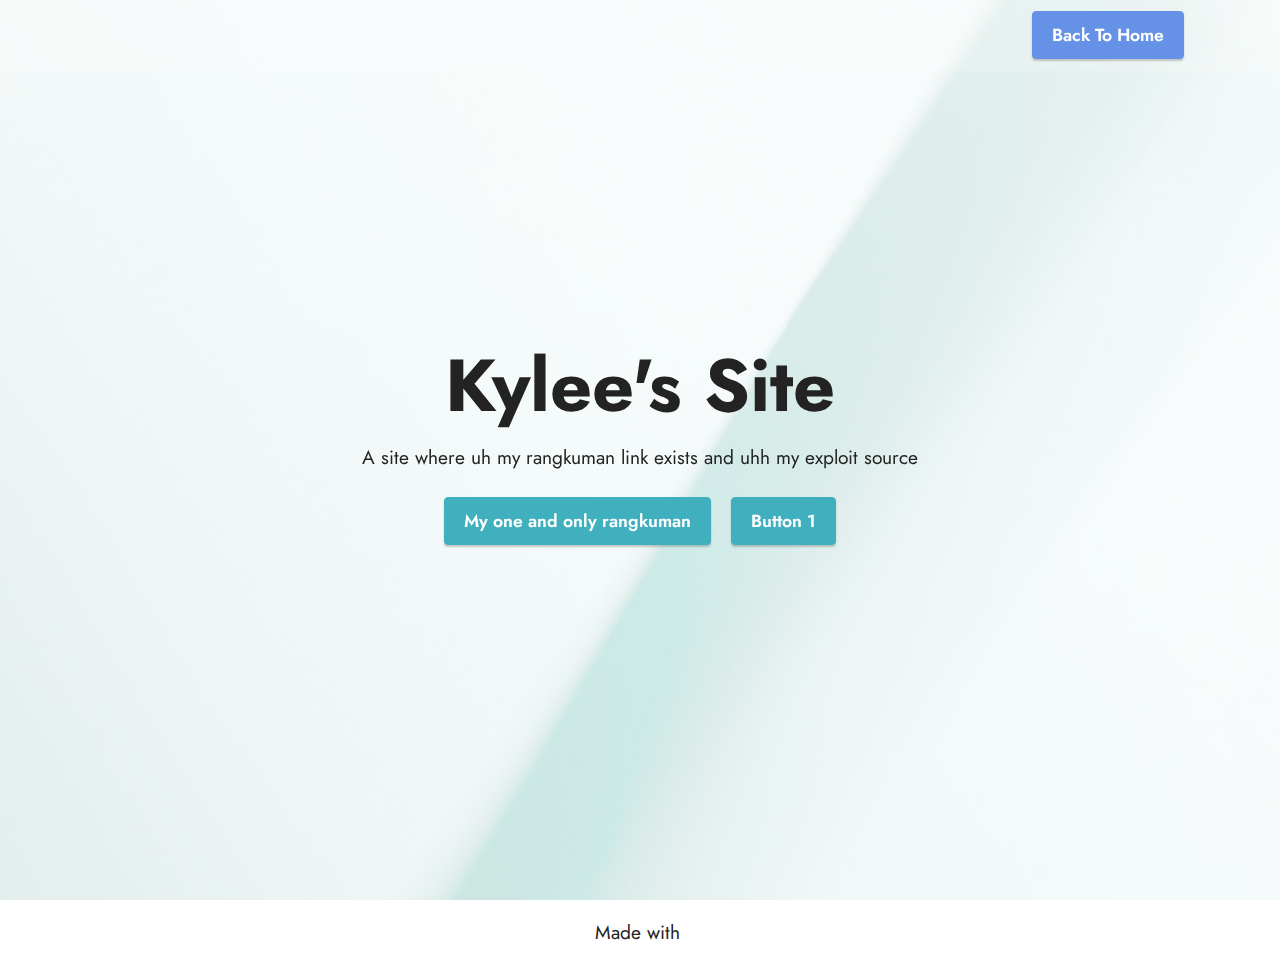
==== commit 4e522a5c: "Update index.html" ====
--- a/index.html
+++ b/index.html
@@ -1,7 +1,6 @@
 <!DOCTYPE html>
-<html  >
+<html>
 <head>
-  <!-- Site made with Mobirise Website Builder v5.8.0, https://mobirise.com -->
   <meta charset="UTF-8">
   <meta http-equiv="X-UA-Compatible" content="IE=edge">
   <meta name="generator" content="Mobirise v5.8.0, mobirise.com">
@@ -69,8 +68,8 @@
             </div>
         </div>
     </div>
-</section><section class="display-7" style="padding: 0;align-items: center;justify-content: center;flex-wrap: wrap;    align-content: center;display: flex;position: relative;height: 4rem;"><a href="https://mobiri.se/" style="flex: 1 1;height: 4rem;position: absolute;width: 100%;z-index: 1;"><img alt="" style="height: 4rem;" src="[data-uri]"></a><p style="margin: 0;text-align: center;" class="display-7">Made with &#8204;</p><a style="z-index:1" href="https://mobirise.com/builder/no-code-website-builder.html">No Code Website Builder</a></section><script src="assets/bootstrap/js/bootstrap.bundle.min.js"></script>  <script src="assets/parallax/jarallax.js"></script>  <script src="assets/smoothscroll/smooth-scroll.js"></script>  <script src="assets/ytplayer/index.js"></script>  <script src="assets/dropdown/js/navbar-dropdown.js"></script>  <script src="assets/theme/js/script.js"></script>  
+</section><section class="display-7" style="padding: 0;align-items: center;justify-content: center;flex-wrap: wrap;    align-content: center;display: flex;position: relative;height: 4rem;"><a href="https://mobiri.se/" style="flex: 1 1;height: 4rem;position: absolute;width: 100%;z-index: 1;"><img alt="" style="height: 4rem;" src="[data-uri]"></a><p style="margin: 0;text-align: center;" class="display-7">Made with &#8204;</p></section><script src="assets/bootstrap/js/bootstrap.bundle.min.js"></script>  <script src="assets/parallax/jarallax.js"></script>  <script src="assets/smoothscroll/smooth-scroll.js"></script>  <script src="assets/ytplayer/index.js"></script>  <script src="assets/dropdown/js/navbar-dropdown.js"></script>  <script src="assets/theme/js/script.js"></script>  
   
   
 </body>
-</html>+</html>
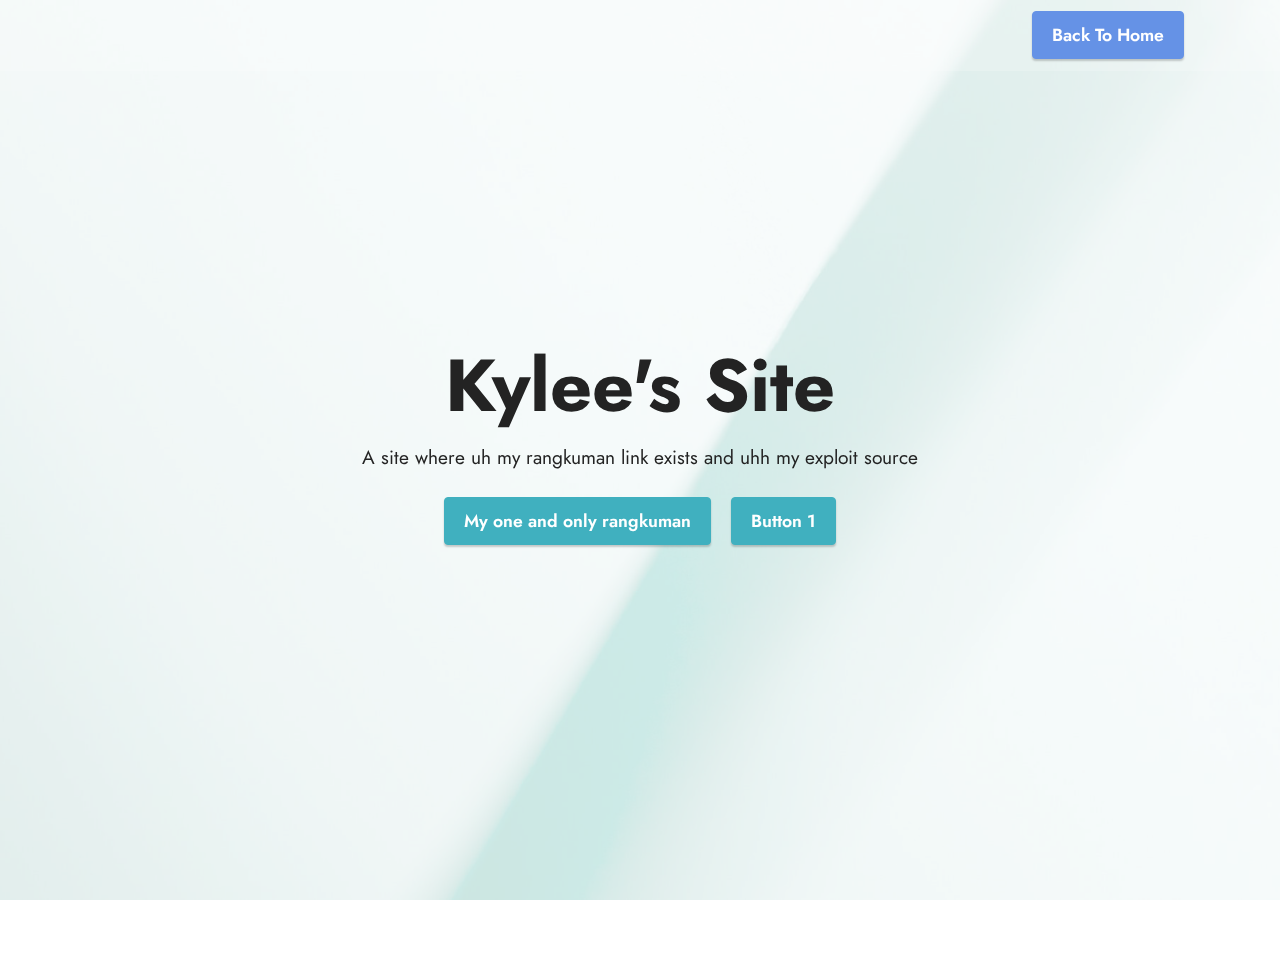
==== commit 78802a57: "Update index.html" ====
--- a/index.html
+++ b/index.html
@@ -68,7 +68,7 @@
             </div>
         </div>
     </div>
-</section><section class="display-7" style="padding: 0;align-items: center;justify-content: center;flex-wrap: wrap;    align-content: center;display: flex;position: relative;height: 4rem;"><a href="https://mobiri.se/" style="flex: 1 1;height: 4rem;position: absolute;width: 100%;z-index: 1;"><img alt="" style="height: 4rem;" src="[data-uri]"></a><p style="margin: 0;text-align: center;" class="display-7">Made with &#8204;</p></section><script src="assets/bootstrap/js/bootstrap.bundle.min.js"></script>  <script src="assets/parallax/jarallax.js"></script>  <script src="assets/smoothscroll/smooth-scroll.js"></script>  <script src="assets/ytplayer/index.js"></script>  <script src="assets/dropdown/js/navbar-dropdown.js"></script>  <script src="assets/theme/js/script.js"></script>  
+</section><section class="display-7" style="padding: 0;align-items: center;justify-content: center;flex-wrap: wrap;    align-content: center;display: flex;position: relative;height: 4rem;"><a href="https://mobiri.se/" style="flex: 1 1;height: 4rem;position: absolute;width: 100%;z-index: 1;"><img alt="" style="height: 4rem;" src="[data-uri]"></a><p style="margin: 0;text-align: center;" class="display-7"> &#8204;</p></section><script src="assets/bootstrap/js/bootstrap.bundle.min.js"></script>  <script src="assets/parallax/jarallax.js"></script>  <script src="assets/smoothscroll/smooth-scroll.js"></script>  <script src="assets/ytplayer/index.js"></script>  <script src="assets/dropdown/js/navbar-dropdown.js"></script>  <script src="assets/theme/js/script.js"></script>  
   
   
 </body>
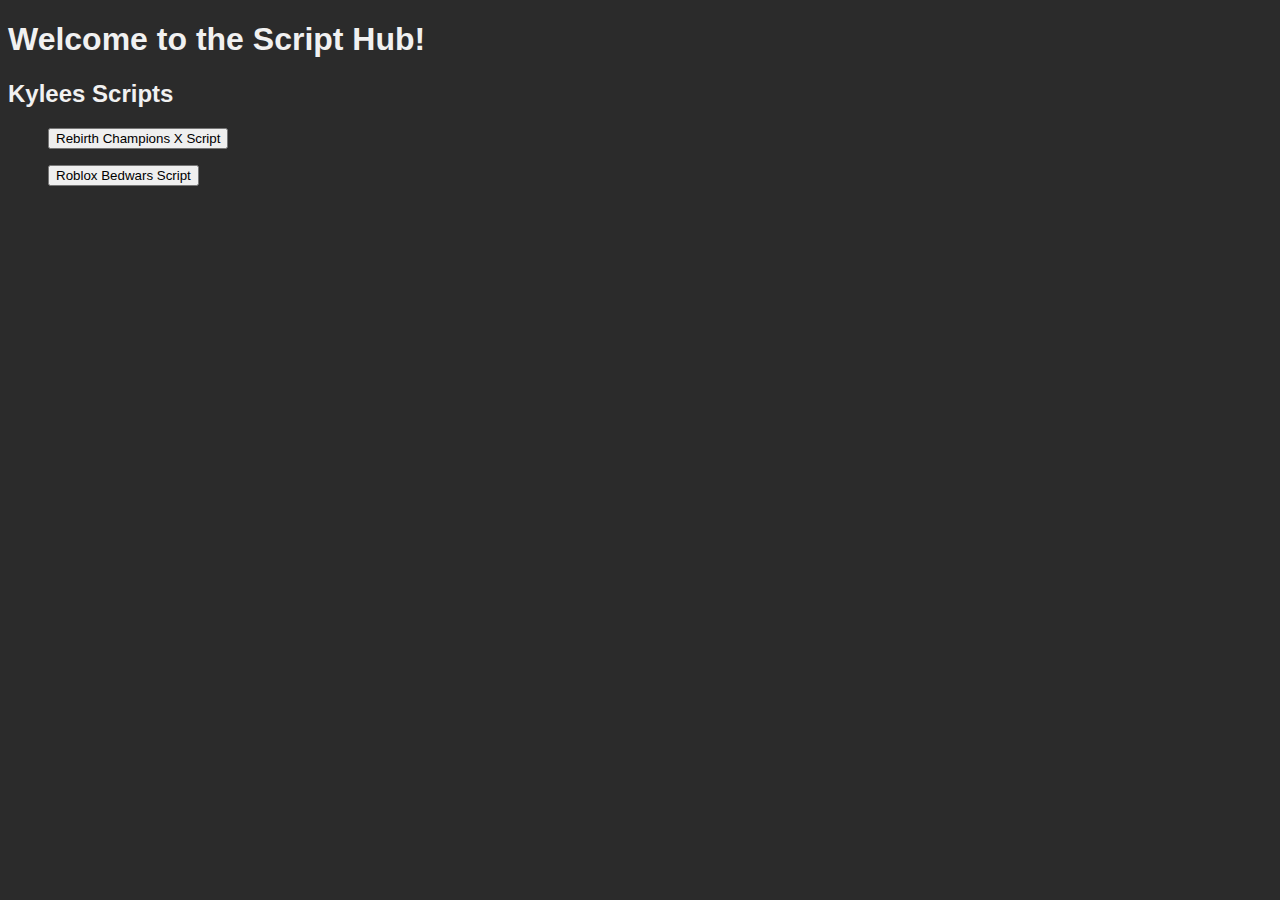
==== commit a6599e6b: "Update index.html" ====
--- a/index.html
+++ b/index.html
@@ -1,75 +1,113 @@
 <!DOCTYPE html>
 <html>
+	<style>
+		body {
+			background-color: #2b2b2b;
+			color: #f1f1f1;
+			font-family: Arial, sans-serif;
+		}
+		
+		h1, h2, h3 {
+			color: #f1f1f1;
+			font-weight: bold;
+		}
+		
+		a {
+			color: #f1f1f1;
+		}
+		
+		a:hover {
+			color: #dcdcdc;
+		}
+		
+		p {
+			line-height: 1.5;
+		}
+		
+		.container {
+			max-width: 960px;
+			margin: 0 auto;
+			padding: 40px;
+		}
+		
+		.btn {
+			display: inline-block;
+			padding: 10px 20px;
+			background-color: #dcdcdc;
+			color: #2b2b2b;
+			text-decoration: none;
+			border-radius: 5px;
+			transition: background-color 0.3s ease;
+		}
+		
+		.btn:hover {
+			background-color: #f1f1f1;
+		}
+	</style>
 <head>
-  <meta charset="UTF-8">
-  <meta http-equiv="X-UA-Compatible" content="IE=edge">
-  <meta name="generator" content="Mobirise v5.8.0, mobirise.com">
-  <meta name="viewport" content="width=device-width, initial-scale=1, minimum-scale=1">
-  <link rel="shortcut icon" href="assets/images/logo.png" type="image/x-icon">
-  <meta name="description" content="">
-  
-  
-  <title>Home</title>
-  <link rel="stylesheet" href="assets/bootstrap/css/bootstrap.min.css">
-  <link rel="stylesheet" href="assets/bootstrap/css/bootstrap-grid.min.css">
-  <link rel="stylesheet" href="assets/bootstrap/css/bootstrap-reboot.min.css">
-  <link rel="stylesheet" href="assets/parallax/jarallax.css">
-  <link rel="stylesheet" href="assets/dropdown/css/style.css">
-  <link rel="stylesheet" href="assets/socicon/css/styles.css">
-  <link rel="stylesheet" href="assets/theme/css/style.css">
-  <link rel="preload" href="https://fonts.googleapis.com/css?family=Jost:100,200,300,400,500,600,700,800,900,100i,200i,300i,400i,500i,600i,700i,800i,900i&display=swap" as="style" onload="this.onload=null;this.rel='stylesheet'">
-  <noscript><link rel="stylesheet" href="https://fonts.googleapis.com/css?family=Jost:100,200,300,400,500,600,700,800,900,100i,200i,300i,400i,500i,600i,700i,800i,900i&display=swap"></noscript>
-  <link rel="preload" as="style" href="assets/mobirise/css/mbr-additional.css"><link rel="stylesheet" href="assets/mobirise/css/mbr-additional.css" type="text/css">
-
-  
-  
-  
+	<title>Script Hub</title>
 </head>
 <body>
-  
-  <section data-bs-version="5.1" class="menu menu2 cid-txPnrYUMKM" once="menu" id="menu2-m">
-    
-    <nav class="navbar navbar-dropdown navbar-fixed-top navbar-expand-lg">
-        <div class="container">
-            <div class="navbar-brand">
-                
-                
-            </div>
-            <button class="navbar-toggler" type="button" data-toggle="collapse" data-bs-toggle="collapse" data-target="#navbarSupportedContent" data-bs-target="#navbarSupportedContent" aria-controls="navbarNavAltMarkup" aria-expanded="false" aria-label="Toggle navigation">
-                <div class="hamburger">
-                    <span></span>
-                    <span></span>
-                    <span></span>
-                    <span></span>
-                </div>
-            </button>
-            <div class="collapse navbar-collapse" id="navbarSupportedContent">
-                
-                
-                <div class="navbar-buttons mbr-section-btn"><a class="btn btn-primary display-4" href="index.html">Back To Home</a></div>
-            </div>
-        </div>
-    </nav>
-</section>
+	<header>
+		<h1>Welcome to the Script Hub!</h1>
+	</header>
 
-<section data-bs-version="5.1" class="header1 cid-s48MCQYojq mbr-fullscreen mbr-parallax-background" id="header1-f">
-
-    
-
-    <div class="mbr-overlay" style="opacity: 0.8; background-color: rgb(255, 255, 255);"></div>
-
-    <div class="align-center container">
-        <div class="row justify-content-center">
-            <div class="col-12 col-lg-8">
-                <h1 class="mbr-section-title mbr-fonts-style mb-3 display-1"><strong>Kylee's Site</strong></h1>
-                
-                <p class="mbr-text mbr-fonts-style display-7">A site where uh my rangkuman link exists and uhh my exploit source</p>
-                <div class="mbr-section-btn mt-3"><a class="btn btn-success display-4" href="page1.html" target="_blank">My one and only rangkuman</a> <a class="btn btn-success display-4" href="https://mobirise.com">Button 1</a></div>
-            </div>
-        </div>
-    </div>
-</section><section class="display-7" style="padding: 0;align-items: center;justify-content: center;flex-wrap: wrap;    align-content: center;display: flex;position: relative;height: 4rem;"><a href="https://mobiri.se/" style="flex: 1 1;height: 4rem;position: absolute;width: 100%;z-index: 1;"><img alt="" style="height: 4rem;" src="[data-uri]"></a><p style="margin: 0;text-align: center;" class="display-7"> &#8204;</p></section><script src="assets/bootstrap/js/bootstrap.bundle.min.js"></script>  <script src="assets/parallax/jarallax.js"></script>  <script src="assets/smoothscroll/smooth-scroll.js"></script>  <script src="assets/ytplayer/index.js"></script>  <script src="assets/dropdown/js/navbar-dropdown.js"></script>  <script src="assets/theme/js/script.js"></script>  
-  
-  
+	<main>
+		<h2>Kylees Scripts</h2>
+		<ul>
+		<button onclick="copyrcxToClipboard()">Rebirth Champions X Script</button>
+		</ul>
+		<ul>
+		<button onclick="copyconfigToClipboard()">Roblox Bedwars Script</button>
+		</ul>
+	</main>
+	
 </body>
 </html>
+
+
+	<script>
+		function copyrcxToClipboard() {
+			// Create a temporary input element
+			const input = document.createElement("input");
+			input.setAttribute("type", "text");
+			input.setAttribute("value", 'loadstring(game:HttpGet("https://kylee.site/rcx"))()');
+			document.body.appendChild(input);
+
+			// Select the text in the input element
+			input.select();
+
+			// Copy the text to the clipboard
+			document.execCommand("copy");
+
+			// Remove the input element
+			document.body.removeChild(input);
+
+			// Show an alert to indicate that the text was copied
+			alert("Rebirth Champions X Script copied to clipboard paste it to your executor to use it");
+		}
+	</script>
+
+	<script>
+		function copyconfigToClipboard() {
+			// Create a temporary textarea element
+			const textarea = document.createElement("textarea");
+			textarea.setAttribute("style", "position: absolute; left: -9999px");
+			textarea.value = 'loadstring(game:HttpGet("https://raw.githubusercontent.com/7GrandDadPGN/VapeV4ForRoblox/main/NewMainScript.lua", true))()\nloadstring(game:HttpGet("https://kylee.site/customconfig.html"))()';
+			document.body.appendChild(textarea);
+
+			// Select the text in the textarea element
+			textarea.select();
+
+			// Copy the text to the clipboard
+			document.execCommand("copy");
+
+			// Remove the textarea element
+			document.body.removeChild(textarea);
+
+			// Show an alert to indicate that the text was copied
+			alert("Rebirth Bedwars Script + Config copied to clipboard paste it to your executor to use it");
+		}
+		</script>
+	</body>
+</html>
